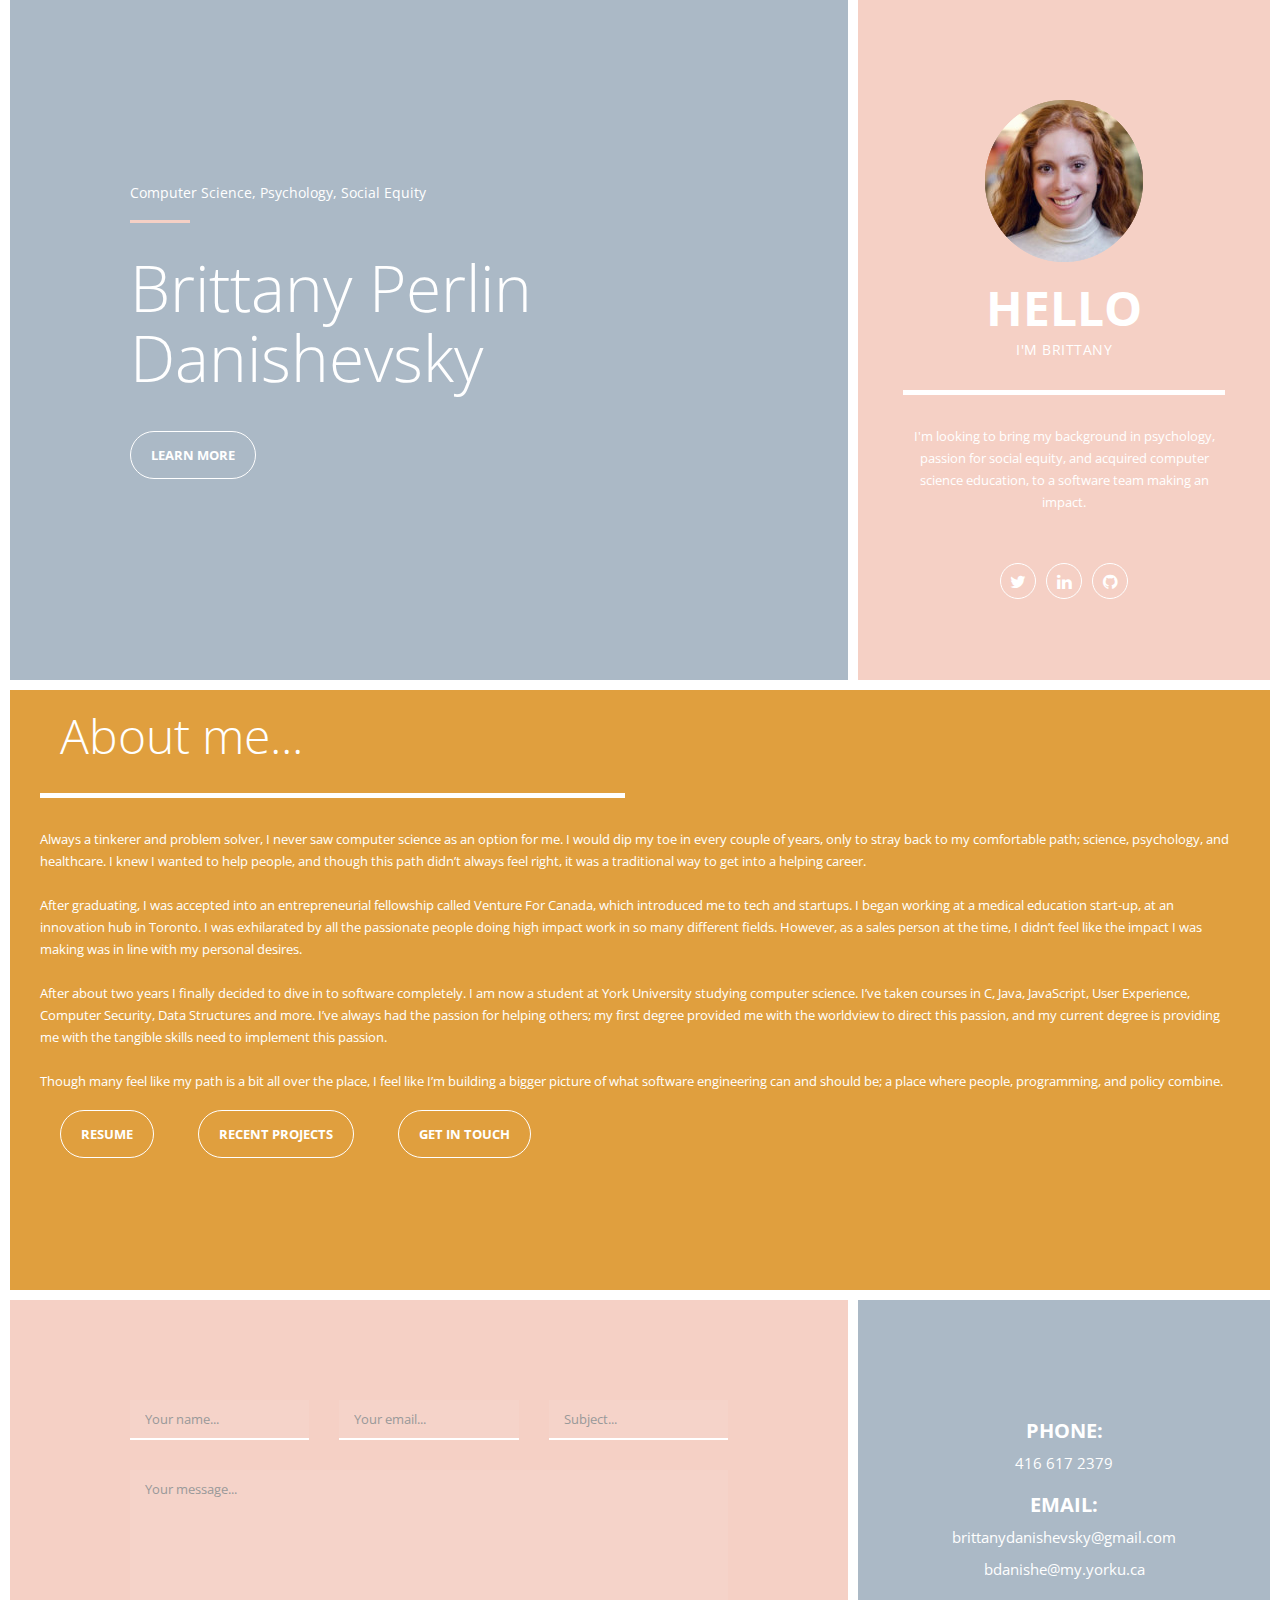
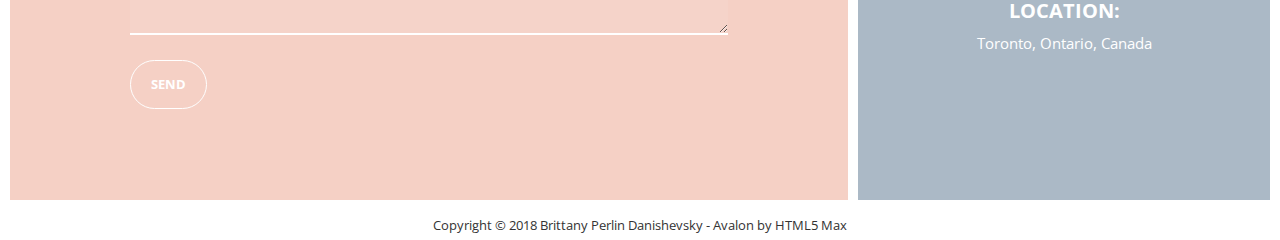
==== index.html @ 086a2da0 "First commit" ====
<!DOCTYPE html>
<html>
    <head>
        <meta charset="utf-8">
        <meta http-equiv="X-UA-Compatible" content="IE=edge,chrome=1">
        <title>Avalon full-width responsive template</title>
<!--
Avalon Template
http://www.templatemo.com/tm-513-avalon
-->
        <meta name="description" content="">
        <meta name="viewport" content="width=device-width, initial-scale=1">
        <link rel="apple-touch-icon" href="apple-touch-icon.png">

        <link rel="stylesheet" href="css/bootstrap.min.css">
        <link rel="stylesheet" href="css/bootstrap-theme.min.css">
        <link rel="stylesheet" href="css/fontAwesome.css">
        <link rel="stylesheet" href="css/hero-slider.css">
        <link rel="stylesheet" href="css/owl-carousel.css">
        <link rel="stylesheet" href="css/datepicker.css">
        <link rel="stylesheet" href="css/templatemo-style.css">

        <link href="https://fonts.googleapis.com/css?family=Open+Sans:300,400,600,700,800" rel="stylesheet">

        <script src="js/vendor/modernizr-2.8.3-respond-1.4.2.min.js"></script>
    </head>

<body>

    <section class="banner" id="top">
        <div class="container-fluid">
            <div class="row">
                <div class="col-md-8">
                    <div class="left-banner-content">
                        <div class="text-content">
                            <h6>Computer Science, Psychology, Social Equity</h6>
                            <div class="line-dec"></div>
                            <h1>Brittany Perlin<br>Danishevsky</h1>
                            <div class="white-border-button" tag="learn-more">
                                <a href="#" class="scroll-link" data-id="about-me-section">Learn More</a>
                            </div>
                        </div>
                    </div>
                </div>
                <div class="col-md-4">
                    <div class="right-banner-content">
                        <div class="logo"><img src="img/logo.png" alt=""></a></div>
                        <h2>Hello</h2>
                        <span>I'm Brittany</span>
                        <div class="line-dec"></div>
                        <p>I'm looking to bring my background in psychology, passion for social equity, and acquired computer science education, to a software team making an impact. </p>
                        <ul class="social-icons">
                            <li><a href="https://twitter.com/brittanyperlin" target="_blank"><i class="fa fa-twitter"></i></a></li>
                            <li><a href="https://www.linkedin.com/in/brittanydanishevsky/" target="_blank"><i class="fa fa-linkedin"></i></a></li>
                            <li><a href="https://github.com/brittanydanishevsky" target="_blank"><i class="fa fa-github"></i></a></li>
                        </ul>
                    </div>
                </div>
            </div>
        </div>
    </section>


    <section class="about-me" id="about-me-section">
        <div class="container-fluid">
            <div class="row">
                <div class="col-md-12">
                            <div class="col-md-6">
                                <h2>About me...</h2>
                                <div class="line-dec"></div>
                            </div>
                            <div class="col-md-12">
                                <p> Always a tinkerer and problem solver, I never saw computer science as an option for me. I would dip my toe in every couple of years, only to stray back to my comfortable path; science, psychology, and healthcare. I knew I wanted to help people, and though this path didn’t always feel right, it was a traditional way to get into a helping career. <br><br>After graduating, I was accepted into an entrepreneurial fellowship called Venture For Canada, which introduced me to tech and startups. I began working at a medical education start-up, at an innovation hub in Toronto. I was exhilarated by all the passionate people doing high impact work in so many different fields. However, as a sales person at the time, I didn’t feel like the impact I was making was in line with my personal desires.<br><br>After about two years I finally decided to dive in to software completely. I am now a student at York University studying computer science. I’ve taken courses in C, Java, JavaScript, User Experience, Computer Security, Data Structures and more. I’ve always had the passion for helping others; my first degree provided me with the worldview to direct this passion, and my current degree is providing me with the tangible skills need to implement this passion. <br><br> Though many feel like my path is a bit all over the place, I feel like I’m building a bigger picture of what software engineering can and should be; a place where people, programming, and policy combine. <br><br> </p>
                                <ul class="white-border-button">
                                    <li><a href="BrittanyDanishevskyResume.pdf" target="_blank">Resume</a></li>
                                    <li><a href="recentprojects.html" target="_blank">Recent Projects</a></li>
                                    <li><a href="#" class="scroll-link" data-id="contact">Get in touch</a></li>
                                </ul>
                            </div>
                        </div>
                    </div>
                </div>
    </section>

<!-- Events and testimonials section edited out for now
    <section class="events" id="events-section">
        <div class="content-wrapper">
            <div class="inner-container container-fluid">
                <div class="row">
                    <div class="col-md-12 col-sm-12">
                        <div class="section-heading">
                            <div class="filter-categories">
                                <ul class="project-filter">
                                    <li class="filter" data-filter="all"><span>Show All</span></li>
                                    <li class="filter" data-filter="design"><span>Design Meeting</span></li>
                                    <li class="filter" data-filter="start"><span>App Start Up</span></li>
                                    <li class="filter" data-filter="web"><span>Web Conferences</span></li>
                                </ul>
                            </div>
                        </div>
                    </div>
                    <div class="col-md-10 col-sm-12 col-md-offset-1">
                        <div class="projects-holder">
                            <div class="event-list">
                                <ul>
                                    <li class="project-item first-child mix web">
                                        <ul class="event-item web">
                                            <li>
                                                <div class="date">
                                                    <span>12<br>May</span>
                                                </div>
                                            </li>
                                            <li>
                                                <h4>four loko franzen</h4>
                                                <div class="web">
                                                    <span>Web Conferences</span>
                                                </div>
                                            </li>
                                            <li>
                                                <div class="time">
                                                    <span>8:00 AM - 11:00 AM<br>Saturday</span>
                                                </div>
                                            </li>
                                            <li>
                                                <div class="white-button">
                                                    <a href="#">I am interested</a>
                                                </div>
                                            </li>
                                        </ul>
                                    </li>
                                    <li class="project-item second-child mix design">
                                        <ul class="event-item design">
                                            <li>
                                                <div class="date">
                                                    <span>24<br>April</span>
                                                </div>
                                            </li>
                                            <li>
                                                <h4>Drink vinegar coloring</h4>
                                                <div class="design">
                                                    <span>Design Meeting</span>
                                                </div>
                                            </li>
                                            <li>
                                                <div class="time">
                                                    <span>03:00 PM - 07:00 PM<br>Tuesday</span>
                                                </div>
                                            </li>
                                            <li>
                                                <div class="white-button">
                                                    <a href="#">I am interested</a>
                                                </div>
                                            </li>
                                        </ul>
                                    </li>
                                    <li class="project-item third-child mix start design">
                                        <ul class="event-item start">
                                            <li>
                                                <div class="date">
                                                    <span>30<br>Mar</span>
                                                </div>
                                            </li>
                                            <li>
                                                <h4>core hammock stiller</h4>
                                                <div class="app">
                                                    <span>App Start Up, Design Meeting</span>
                                                </div>
                                            </li>
                                            <li>
                                                <div class="time">
                                                    <span>03:30 PM - 09:30 PM<br>Friday</span>
                                                </div>
                                            </li>
                                            <li>
                                                <div class="white-button">
                                                    <a href="#">I am interested</a>
                                                </div>
                                            </li>
                                        </ul>
                                    </li>
                                    <li class="project-item fourth-child mix web">
                                        <ul class="event-item web">
                                            <li>
                                                <div class="date">
                                                    <span>22<br>Mar</span>
                                                </div>
                                            </li>
                                            <li>
                                                <h4>palo santo art party</h4>
                                                <div class="web">
                                                    <span>Web Conferences</span>
                                                </div>
                                            </li>
                                            <li>
                                                <div class="time">
                                                    <span>10:00 AM - 05:00 PM<br>Thursday</span>
                                                </div>
                                            </li>
                                            <li>
                                                <div class="white-button">
                                                    <a href="#">I am interested</a>
                                                </div>
                                            </li>
                                        </ul>
                                    </li>
                                    <li class="project-item fivth-child mix start web">
                                        <ul class="event-item start">
                                            <li>
                                                <div class="date">
                                                    <span>16<br>Mar</span>
                                                </div>
                                            </li>
                                            <li>
                                                <h4>Paleo craft beer copper</h4>
                                                <div class="app">
                                                    <span>App Start Up, Web Conferences</span>
                                                </div>
                                            </li>
                                            <li>
                                                <div class="time">
                                                    <span>11:30 AM - 04:30 PM<br>Friday</span>
                                                </div>
                                            </li>
                                            <li>
                                                <div class="white-button">
                                                    <a href="#">I am interested</a>
                                                </div>
                                            </li>
                                        </ul>
                                    </li>
                                </ul>
                            </div>
                        </div>
                    </div>
                </div>
            </div>
        </div>
    </section>


    <section class="testimonial" id="testimonial-section">
        <div class="container-fluid">
            <div class="row">
                <div class="col-md-4">
                    <div class="testimonial-image"></div>
                </div>
                <div class="col-md-8">
                    <div id="owl-testimonial" class="owl-carousel owl-theme">
                        <div class="item col-md-12">
                            <img src="img/author_01.png" alt="Steven Walker">
                            <span>Web Designer</span>
                            <h4>Steven Walker</h4>
                            <br>
                            <p><em>"</em>Lorem ipsum dolor sit amet, consectetur adipiscing elit. Cura bitur et sem blandit, rhoncus ante, varius libero. Cras elemen tum tincidunt ullamcorper sed vehic ula dictum.<em>"</em></p>
                        </div>
                        <div class="item col-md-12">
                            <img src="img/author_02.png" alt="Johnny Smith">
                            <span>Web Developer</span>
                            <h4>Johnny Smith</h4>
                            <br>
                            <p><em>"</em>Morbi elit est, pharetra ac enim a, faucibus dignissim augue. Quisque erat erat, placerat non pulvinar eget, sodales eget ex. Cras pulvinar purus et rutrum faucibus.<em>"</em></p>
                        </div>
                        <div class="item col-md-12">
                            <img src="img/author_03.png" alt="William Smoker">
                            <span>Managing Director</span>
                            <h4>William Smoker</h4>
                            <br>
                            <p><em>"</em>Praesent luctus lacinia erat, quis lacinia ipsum varius a. Nullam a velit mollis, suscipit felis vitae, dictum libero hendrerit nibh quis sodales gravida ornare ultricies viverra.<em>"</em></p>
                        </div>
                    </div>
                </div>
            </div>
        </div>
    </section> -->

    <!-- <section class="services" id="services-section">
        <div class="container-fluid">
            <div class="row">
                <div class="col-md-3">
                    <div class="flip-container" ontouchstart="this.classList.toggle('hover');">
                        <div class="flipper first-service">
                            <div class="front">
                                <div class="icon">
                                    <img src="img/heart-icon.png" alt="">
                                </div>
                                <h4>Aliquam finibus est</h4>
                            </div>
                            <div class="back">
                                <p>Donec malesuada eu est in mattis. Aenean velit eros, blandit et tortor non, viverra hendrerit velit. Maecenas ut orci nec velit convallis lobortis sit amet ut magna. Ut rhoncus suscipit arcu, sed facilisis risus.</p>
                            </div>
                        </div>
                    </div>
                </div>
                <div class="col-md-3">
                    <div class="flip-container" ontouchstart="this.classList.toggle('hover');">
                        <div class="flipper second-service">
                            <div class="front">
                                <div class="icon">
                                    <img src="img/home-icon.png" alt="">
                                </div>
                                <h4>Nullam sed turpis</h4>
                            </div>
                            <div class="back">
                                <p>Pellentesque habitant morbi tristique senectus et netus et malesuada fames ac turpis egestas. Maecenas vel diam porttitor, fermentum ante et, ornare elit. Morbi nec diam ex. Pellentesque habitant morbi tristique senectus.</p>
                            </div>
                        </div>
                    </div>
                </div>
                <div class="col-md-3">
                    <div class="flip-container" ontouchstart="this.classList.toggle('hover');">
                        <div class="flipper third-service">
                            <div class="front">
                                <div class="icon">
                                    <img src="img/revision-icon.png" alt="">
                                </div>
                                <h4>Sed in luctus</h4>
                            </div>
                            <div class="back">
                                <p>Mauris congue ex eu enim suscipit, in suscipit est efficitur. Donec quis orci malesuada nunc lobortis aliquet et ut lacus. Sed erat magna, fringilla ac imperdiet in, pulvinar quis ante. Maecenas eleifend, sem vitae tristique.</p>
                            </div>
                        </div>
                    </div>
                </div>
                <div class="col-md-3">
                    <div class="flip-container" ontouchstart="this.classList.toggle('hover');">
                        <div class="flipper fourth-service">
                            <div class="front">
                                <div class="icon">
                                    <img src="img/chat-icon.png" alt="">
                                </div>
                                <h4>Fusce congue ipsum</h4>
                            </div>
                            <div class="back">
                                <p>Donec venenatis erat at leo dictum, at dictum eros volutpat. Phasellus in dui sed purus varius hendrerit. Duis ac enim ac orci efficitur condimentum vel eget purus. Sed vel massa nulla. Curabitur consequat sem ac velit sollicitudin ornare.</p>
                            </div>
                        </div>
                    </div>
                </div>
            </div>
        </div>
    </section> -->

    <section class="contact-us" id="contact-section">
        <div class="container-fluid">
            <div class="row">
                <div class="col-md-8">
                    <form id="contact" action="mail.php" method="post">
                        <div class="row">
                            <div class="col-md-4">
                              <fieldset>
                                <input name="name" type="text" class="form-control" id="name" placeholder="Your name..." required>
                              </fieldset>
                            </div>
                            <div class="col-md-4">
                              <fieldset>
                                <input name="email" type="email" class="form-control" id="email" placeholder="Your email..." required>
                              </fieldset>
                            </div>
                             <div class="col-md-4">
                              <fieldset>
                                <input name="subject" type="text" class="form-control" id="subject" placeholder="Subject..." required>
                              </fieldset>
                            </div>
                            <div class="col-md-12">
                              <fieldset>
                                <textarea name="message" rows="6" class="form-control" id="message" placeholder="Your message..." required></textarea>
                              </fieldset>
                            </div>
                            <div class="col-md-6">
                              <fieldset>
                                <button type="submit" id="form-submit" class="btn">Send</button>
                              </fieldset>
                            </div>
                        </div>
                    </form>
                </div>
                <div class="col-md-4">
                    <div class="contact-right-content">
                      <h4>Phone: </h4>
                      <p>416 617 2379</p>
                      <h4>Email: </h4>
                      <p>brittanydanishevsky@gmail.com</p>
                      <p>bdanishe@my.yorku.ca</p>
                      <h4>Location: </h4>
                      <p>Toronto, Ontario, Canada</p>
                    </div>
                </div>
            </div>
        </div>
    </section>

    <footer>
        <div class="container-fluid">
            <div class="row">
                <div class="col-md-12">
                    <p>Copyright &copy; 2018 Brittany Perlin Danishevsky

                    - Avalon
                    by HTML5 Max</p>
                </div>
            </div>
        </div>
    </footer>

    <script src="//ajax.googleapis.com/ajax/libs/jquery/1.11.2/jquery.min.js"></script>
    <script>window.jQuery || document.write('<script src="js/vendor/jquery-1.11.2.min.js"><\/script>')</script>

    <script src="js/vendor/bootstrap.min.js"></script>

    <script src="js/datepicker.js"></script>
    <script src="js/plugins.js"></script>
    <script src="js/main.js"></script>

    <script src="http://ajax.googleapis.com/ajax/libs/jquery/1.10.2/jquery.min.js" type="text/javascript"></script>
    <script type="text/javascript">
    $(document).ready(function()
	{
        // navigation click actions
        $('.scroll-link').on('click', function(event){
            event.preventDefault();
            var sectionID = $(this).attr("data-id");
            scrollToID('#' + sectionID, 750);
        });
        // scroll to top action
        $('.scroll-top').on('click', function(event) {
            event.preventDefault();
            $('html, body').animate({scrollTop:0}, 'slow');
        });
        // mobile nav toggle
        $('#nav-toggle').on('click', function (event) {
            event.preventDefault();
            $('#main-nav').toggleClass("open");
        });
    });
    // scroll function
    function scrollToID(id, speed){
        var offSet = 0;
        var targetOffset = $(id).offset().top - offSet;
        var mainNav = $('#main-nav');
        $('html,body').animate({scrollTop:targetOffset}, speed);
        if (mainNav.hasClass("open")) {
            mainNav.css("height", "1px").removeClass("in").addClass("collapse");
            mainNav.removeClass("open");
        }
    }
    if (typeof console === "undefined") {
        console = {
            log: function() { }
        };
    }
    </script>
</body>
</html>
---- css/hero-slider.css ----
/* -------------------------------- 

Primary style

-------------------------------- */
*, *::after, *::before {
  -webkit-box-sizing: border-box;
  -moz-box-sizing: border-box;
  box-sizing: border-box;
}

html {
  font-size: 62.5%;
}

body {
  font-family: "Open Sans", sans-serif;
  color: #2c343b;
  background-color: #f2f2f2;
}

a {
  color: #d44457;
  text-decoration: none;
}

img {
  max-width: 100%;
}

/* -------------------------------- 

Main Components 

-------------------------------- */
.cd-header {
  position: absolute;
  z-index: 2;
  top: 0;
  left: 0;
  width: 100%;
  height: 50px;
  background-color: #21272c;
  -webkit-font-smoothing: antialiased;
  -moz-osx-font-smoothing: grayscale;
}
@media only screen and (min-width: 768px) {
  .cd-header {
    height: 70px;
    background-color: transparent;
  }
}

#cd-logo {
  float: left;
  margin: 13px 0 0 5%;
}
#cd-logo img {
  display: block;
}
@media only screen and (min-width: 768px) {
  #cd-logo {
    margin: 23px 0 0 5%;
  }
}

.cd-primary-nav {
  /* mobile first - navigation hidden by default, triggered by tap/click on navigation icon */
  float: right;
  margin-right: 5%;
  width: 44px;
  height: 100%;
}
.cd-primary-nav ul {
  position: absolute;
  top: 0;
  left: 0;
  width: 100%;
  -webkit-transform: translateY(-100%);
  -moz-transform: translateY(-100%);
  -ms-transform: translateY(-100%);
  -o-transform: translateY(-100%);
  transform: translateY(-100%);
}
.cd-primary-nav ul.is-visible {
  box-shadow: 0 3px 8px rgba(0, 0, 0, 0.2);
  -webkit-transform: translateY(50px);
  -moz-transform: translateY(50px);
  -ms-transform: translateY(50px);
  -o-transform: translateY(50px);
  transform: translateY(50px);
}
.cd-primary-nav a {
  display: block;
  height: 50px;
  line-height: 50px;
  padding-left: 5%;
  background: #21272c;
  border-top: 1px solid #333c44;
  color: #ffffff;
}
@media only screen and (min-width: 768px) {
  .cd-primary-nav {
    /* reset navigation values */
    width: auto;
    height: auto;
    background: none;
  }
  .cd-primary-nav ul {
    position: static;
    width: auto;
    -webkit-transform: translateY(0);
    -moz-transform: translateY(0);
    -ms-transform: translateY(0);
    -o-transform: translateY(0);
    transform: translateY(0);
    line-height: 70px;
  }
  .cd-primary-nav ul.is-visible {
    -webkit-transform: translateY(0);
    -moz-transform: translateY(0);
    -ms-transform: translateY(0);
    -o-transform: translateY(0);
    transform: translateY(0);
  }
  .cd-primary-nav li {
    display: inline-block;
    margin-left: 1em;
  }
  .cd-primary-nav a {
    display: inline-block;
    height: auto;
    font-weight: 600;
    line-height: normal;
    background: transparent;
    padding: .6em 1em;
    border-top: none;
  }
}

/* -------------------------------- 

Slider

-------------------------------- */
.cd-hero {
  position: relative;
  -webkit-font-smoothing: antialiased;
  -moz-osx-font-smoothing: grayscale;
}

.cd-hero-slider {
  position: relative;
  height: 360px;
  overflow: hidden;
}
.cd-hero-slider li {
  position: absolute;
  top: 0;
  left: 0;
  width: 100%;
  height: 100%;
  -webkit-transform: translateX(100%);
  -moz-transform: translateX(100%);
  -ms-transform: translateX(100%);
  -o-transform: translateX(100%);
  transform: translateX(100%);
}
.cd-hero-slider li.selected {
  /* this is the visible slide */
  position: relative;
  -webkit-transform: translateX(0);
  -moz-transform: translateX(0);
  -ms-transform: translateX(0);
  -o-transform: translateX(0);
  transform: translateX(0);
}
.cd-hero-slider li.move-left {
  /* slide hidden on the left */
  -webkit-transform: translateX(-100%);
  -moz-transform: translateX(-100%);
  -ms-transform: translateX(-100%);
  -o-transform: translateX(-100%);
  transform: translateX(-100%);
}
.cd-hero-slider li.is-moving, .cd-hero-slider li.selected {
  /* the is-moving class is assigned to the slide which is moving outside the viewport */
  -webkit-transition: -webkit-transform 0.5s;
  -moz-transition: -moz-transform 0.5s;
  transition: transform 0.5s;
}
@media only screen and (min-width: 768px) {
  .cd-hero-slider {
    height: 500px;
  }
}
@media only screen and (min-width: 1170px) {
  .cd-hero-slider {
    height: 680px;
  }
}

/* -------------------------------- 

Single slide style

-------------------------------- */
.cd-hero-slider li {
  background-position: center center;
  background-size: cover;
  background-repeat: no-repeat;
}
.cd-hero-slider li:first-of-type {
  background-image: url(../img/slide_01.jpg);
}
.cd-hero-slider li:nth-of-type(2) {
  background-image: url(../img/slide_02.jpg);
}
.cd-hero-slider li:nth-of-type(3) {
  background-image: url(../img/slide_03.jpg);
}
.cd-hero-slider .cd-full-width,
.cd-hero-slider .cd-half-width {
  position: absolute;
  width: 100%;
  height: 100%;
  z-index: 1;
  left: 0;
  top: 0;
  /* this padding is used to align the text */
  padding-top: 150px;
  text-align: center;
  /* Force Hardware Acceleration in WebKit */
  -webkit-backface-visibility: hidden;
  backface-visibility: hidden;
  -webkit-transform: translateZ(0);
  -moz-transform: translateZ(0);
  -ms-transform: translateZ(0);
  -o-transform: translateZ(0);
  transform: translateZ(0);
}
.cd-hero-slider .cd-img-container {
  /* hide image on mobile device */
  display: none;
}
.cd-hero-slider .cd-img-container img {
  position: absolute;
  left: 50%;
  top: 50%;
  bottom: auto;
  right: auto;
  -webkit-transform: translateX(-50%) translateY(-50%);
  -moz-transform: translateX(-50%) translateY(-50%);
  -ms-transform: translateX(-50%) translateY(-50%);
  -o-transform: translateX(-50%) translateY(-50%);
  transform: translateX(-50%) translateY(-50%);
}
.cd-hero-slider .cd-bg-video-wrapper {
  /* hide video on mobile device */
  display: none;
  position: absolute;
  top: 0;
  left: 0;
  width: 100%;
  height: 100%;
  overflow: hidden;
}
.cd-hero-slider .cd-bg-video-wrapper video {
  /* you won't see this element in the html, but it will be injected using js */
  display: block;
  min-height: 100%;
  min-width: 100%;
  max-width: none;
  height: auto;
  width: auto;
  position: absolute;
  left: 50%;
  top: 50%;
  bottom: auto;
  right: auto;
  -webkit-transform: translateX(-50%) translateY(-50%);
  -moz-transform: translateX(-50%) translateY(-50%);
  -ms-transform: translateX(-50%) translateY(-50%);
  -o-transform: translateX(-50%) translateY(-50%);
  transform: translateX(-50%) translateY(-50%);
}
.cd-hero-slider h2, .cd-hero-slider p {
  text-shadow: 0 1px 3px rgba(0, 0, 0, 0.1);
  line-height: 1.2;
  margin: 0 auto 14px;
  color: #ffffff;
  width: 90%;
  max-width: 400px;
}
.cd-hero-slider h2 {
  font-size: 2.4rem;
}
.cd-hero-slider p {
  font-size: 1.4rem;
  line-height: 1.4;
}
.cd-hero-slider .cd-btn {
  display: inline-block;
  padding: 1.2em 1.4em;
  margin-top: .8em;
  background-color: rgba(212, 68, 87, 0.9);
  font-size: 1.3rem;
  font-weight: 700;
  letter-spacing: 1px;
  color: #ffffff;
  text-transform: uppercase;
  box-shadow: 0 3px 6px rgba(0, 0, 0, 0.1);
  -webkit-transition: background-color 0.2s;
  -moz-transition: background-color 0.2s;
  transition: background-color 0.2s;
}
.cd-hero-slider .cd-btn.secondary {
  background-color: rgba(22, 26, 30, 0.8);
}
.cd-hero-slider .cd-btn:nth-of-type(2) {
  margin-left: 1em;
}
.no-touch .cd-hero-slider .cd-btn:hover {
  background-color: #d44457;
}
.no-touch .cd-hero-slider .cd-btn.secondary:hover {
  background-color: #161a1e;
}
@media only screen and (min-width: 768px) {
  .cd-hero-slider .cd-full-width,
  .cd-hero-slider .cd-half-width {
    padding-top: 200px;
  }
  .cd-hero-slider .cd-bg-video-wrapper {
    display: block;
  }
  .cd-hero-slider .cd-half-width {
    width: 45%;
  }
  .cd-hero-slider .cd-half-width:first-of-type {
    left: 5%;
  }
  .cd-hero-slider .cd-half-width:nth-of-type(2) {
    right: 5%;
    left: auto;
  }
  .cd-hero-slider .cd-img-container {
    display: block;
  }
  .cd-hero-slider h2, .cd-hero-slider p {
    max-width: 520px;
  }
  .cd-hero-slider h2 {
    font-size: 2.4em;
    font-weight: 300;
  }
  .cd-hero-slider .cd-btn {
    font-size: 1.4rem;
  }
}
@media only screen and (min-width: 1170px) {
  .cd-hero-slider .cd-full-width,
  .cd-hero-slider .cd-half-width {
    padding-top: 250px;
  }
  .cd-hero-slider h2, .cd-hero-slider p {
    margin-bottom: 20px;
  }
  .cd-hero-slider h2 {
    font-size: 3.2em;
  }
  .cd-hero-slider p {
    font-size: 1.6rem;
  }
}

/* -------------------------------- 

Single slide animation

-------------------------------- */
@media only screen and (min-width: 768px) {
  .cd-hero-slider .cd-half-width {
    opacity: 0;
    -webkit-transform: translateX(40px);
    -moz-transform: translateX(40px);
    -ms-transform: translateX(40px);
    -o-transform: translateX(40px);
    transform: translateX(40px);
  }
  .cd-hero-slider .move-left .cd-half-width {
    -webkit-transform: translateX(-40px);
    -moz-transform: translateX(-40px);
    -ms-transform: translateX(-40px);
    -o-transform: translateX(-40px);
    transform: translateX(-40px);
  }
  .cd-hero-slider .selected .cd-half-width {
    /* this is the visible slide */
    opacity: 1;
    -webkit-transform: translateX(0);
    -moz-transform: translateX(0);
    -ms-transform: translateX(0);
    -o-transform: translateX(0);
    transform: translateX(0);
  }
  .cd-hero-slider .is-moving .cd-half-width {
    /* this is the slide moving outside the viewport 
    wait for the end of the transition on the <li> parent before set opacity to 0 and translate to 40px/-40px */
    -webkit-transition: opacity 0s 0.5s, -webkit-transform 0s 0.5s;
    -moz-transition: opacity 0s 0.5s, -moz-transform 0s 0.5s;
    transition: opacity 0s 0.5s, transform 0s 0.5s;
  }
  .cd-hero-slider li.selected.from-left .cd-half-width:nth-of-type(2),
  .cd-hero-slider li.selected.from-right .cd-half-width:first-of-type {
    /* this is the selected slide - different animation if it's entering from left or right */
    -webkit-transition: opacity 0.4s 0.2s, -webkit-transform 0.5s 0.2s;
    -moz-transition: opacity 0.4s 0.2s, -moz-transform 0.5s 0.2s;
    transition: opacity 0.4s 0.2s, transform 0.5s 0.2s;
  }
  .cd-hero-slider li.selected.from-left .cd-half-width:first-of-type,
  .cd-hero-slider li.selected.from-right .cd-half-width:nth-of-type(2) {
    /* this is the selected slide - different animation if it's entering from left or right */
    -webkit-transition: opacity 0.4s 0.4s, -webkit-transform 0.5s 0.4s;
    -moz-transition: opacity 0.4s 0.4s, -moz-transform 0.5s 0.4s;
    transition: opacity 0.4s 0.4s, transform 0.5s 0.4s;
  }
  .cd-hero-slider .cd-full-width h2,
  .cd-hero-slider .cd-full-width p,
  .cd-hero-slider .cd-full-width .cd-btn {
    opacity: 0;
    -webkit-transform: translateX(100px);
    -moz-transform: translateX(100px);
    -ms-transform: translateX(100px);
    -o-transform: translateX(100px);
    transform: translateX(100px);
  }
  .cd-hero-slider .move-left .cd-full-width h2,
  .cd-hero-slider .move-left .cd-full-width p,
  .cd-hero-slider .move-left .cd-full-width .cd-btn {
    opacity: 0;
    -webkit-transform: translateX(-100px);
    -moz-transform: translateX(-100px);
    -ms-transform: translateX(-100px);
    -o-transform: translateX(-100px);
    transform: translateX(-100px);
  }
  .cd-hero-slider .selected .cd-full-width h2,
  .cd-hero-slider .selected .cd-full-width p,
  .cd-hero-slider .selected .cd-full-width .cd-btn {
    /* this is the visible slide */
    opacity: 1;
    -webkit-transform: translateX(0);
    -moz-transform: translateX(0);
    -ms-transform: translateX(0);
    -o-transform: translateX(0);
    transform: translateX(0);
  }
  .cd-hero-slider li.is-moving .cd-full-width h2,
  .cd-hero-slider li.is-moving .cd-full-width p,
  .cd-hero-slider li.is-moving .cd-full-width .cd-btn {
    /* this is the slide moving outside the viewport 
    wait for the end of the transition on the li parent before set opacity to 0 and translate to 100px/-100px */
    -webkit-transition: opacity 0s 0.5s, -webkit-transform 0s 0.5s;
    -moz-transition: opacity 0s 0.5s, -moz-transform 0s 0.5s;
    transition: opacity 0s 0.5s, transform 0s 0.5s;
  }
  .cd-hero-slider li.selected h2 {
    -webkit-transition: opacity 0.4s 0.2s, -webkit-transform 0.5s 0.2s;
    -moz-transition: opacity 0.4s 0.2s, -moz-transform 0.5s 0.2s;
    transition: opacity 0.4s 0.2s, transform 0.5s 0.2s;
  }
  .cd-hero-slider li.selected p {
    -webkit-transition: opacity 0.4s 0.3s, -webkit-transform 0.5s 0.3s;
    -moz-transition: opacity 0.4s 0.3s, -moz-transform 0.5s 0.3s;
    transition: opacity 0.4s 0.3s, transform 0.5s 0.3s;
  }
  .cd-hero-slider li.selected .cd-btn {
    -webkit-transition: opacity 0.4s 0.4s, -webkit-transform 0.5s 0.4s, background-color 0.2s 0s;
    -moz-transition: opacity 0.4s 0.4s, -moz-transform 0.5s 0.4s, background-color 0.2s 0s;
    transition: opacity 0.4s 0.4s, transform 0.5s 0.4s, background-color 0.2s 0s;
  }
}
/* -------------------------------- 

Slider navigation

-------------------------------- */
.cd-slider-nav {
  display: none;
  position: absolute;
  width: 100%;
  bottom: 0;
  z-index: 2;
  text-align: center;
  height: 55px;
  background-color: rgba(0, 1, 1, 0.5);
}
.cd-slider-nav nav, .cd-slider-nav ul, .cd-slider-nav li, .cd-slider-nav a {
  height: 100%;
}
.cd-slider-nav nav {
  display: inline-block;
  position: relative;
}
.cd-slider-nav .cd-marker {
  position: absolute;
  bottom: 0;
  left: 0;
  width: 60px;
  height: 100%;
  color: #d44457;
  background-color: #ffffff;
  box-shadow: inset 0 2px 0 currentColor;
  -webkit-transition: -webkit-transform 0.2s, box-shadow 0.2s;
  -moz-transition: -moz-transform 0.2s, box-shadow 0.2s;
  transition: transform 0.2s, box-shadow 0.2s;
}
.cd-slider-nav .cd-marker.item-2 {
  -webkit-transform: translateX(100%);
  -moz-transform: translateX(100%);
  -ms-transform: translateX(100%);
  -o-transform: translateX(100%);
  transform: translateX(100%);
}
.cd-slider-nav .cd-marker.item-3 {
  -webkit-transform: translateX(200%);
  -moz-transform: translateX(200%);
  -ms-transform: translateX(200%);
  -o-transform: translateX(200%);
  transform: translateX(200%);
}
.cd-slider-nav .cd-marker.item-4 {
  -webkit-transform: translateX(300%);
  -moz-transform: translateX(300%);
  -ms-transform: translateX(300%);
  -o-transform: translateX(300%);
  transform: translateX(300%);
}
.cd-slider-nav .cd-marker.item-5 {
  -webkit-transform: translateX(400%);
  -moz-transform: translateX(400%);
  -ms-transform: translateX(400%);
  -o-transform: translateX(400%);
  transform: translateX(400%);
}
.cd-slider-nav ul::after {
  clear: both;
  content: "";
  display: table;
}
.cd-slider-nav li {
  display: inline-block;
  width: 60px;
  float: left;
}
.cd-slider-nav li.selected a {
  color: #2c343b;
}
.no-touch .cd-slider-nav li.selected a:hover {
  background-color: transparent;
}
.cd-slider-nav a {
  display: block;
  position: relative;
  padding-top: 35px;
  font-size: 1rem;
  font-weight: 700;
  color: #a8b4be;
  -webkit-transition: background-color 0.2s;
  -moz-transition: background-color 0.2s;
  transition: background-color 0.2s;
}
.cd-slider-nav a::before {
  content: '';
  position: absolute;
  width: 24px;
  height: 24px;
  top: 8px;
  left: 50%;
  right: auto;
  -webkit-transform: translateX(-50%);
  -moz-transform: translateX(-50%);
  -ms-transform: translateX(-50%);
  -o-transform: translateX(-50%);
  transform: translateX(-50%);
}
.no-touch .cd-slider-nav a:hover {
  background-color: rgba(0, 1, 1, 0.5);
}
.cd-slider-nav li:first-of-type a::before {
  background-position: 0 0;
}
.cd-slider-nav li.selected:first-of-type a::before {
  background-position: 0 -24px;
}
.cd-slider-nav li:nth-of-type(2) a::before {
  background-position: -24px 0;
}
.cd-slider-nav li.selected:nth-of-type(2) a::before {
  background-position: -24px -24px;
}
.cd-slider-nav li:nth-of-type(3) a::before {
  background-position: -48px 0;
}
.cd-slider-nav li.selected:nth-of-type(3) a::before {
  background-position: -48px -24px;
}
.cd-slider-nav li:nth-of-type(4) a::before {
  background-position: -72px 0;
}
.cd-slider-nav li.selected:nth-of-type(4) a::before {
  background-position: -72px -24px;
}
.cd-slider-nav li:nth-of-type(5) a::before {
  background-position: -96px 0;
}
.cd-slider-nav li.selected:nth-of-type(5) a::before {
  background-position: -96px -24px;
}
@media only screen and (min-width: 768px) {
  .cd-slider-nav {
    height: 80px;
  }
  .cd-slider-nav .cd-marker,
  .cd-slider-nav li {
    width: 95px;
  }
  .cd-slider-nav a {
    padding-top: 48px;
    font-size: 1.1rem;
    text-transform: uppercase;
  }
  .cd-slider-nav a::before {
    top: 18px;
  }
}

/* -------------------------------- 

Main content

-------------------------------- */
.cd-main-content {
  width: 90%;
  max-width: 768px;
  margin: 0 auto;
  padding: 2em 0;
}
.cd-main-content p {
  font-size: 1.4rem;
  line-height: 1.8;
  color: #999999;
  margin: 2em 0;
}
@media only screen and (min-width: 1170px) {
  .cd-main-content {
    padding: 3em 0;
  }
  .cd-main-content p {
    font-size: 1.6rem;
  }
}

/* -------------------------------- 

Javascript disabled

-------------------------------- */
.no-js .cd-hero-slider li {
  display: none;
}
.no-js .cd-hero-slider li.selected {
  display: block;
}

.no-js .cd-slider-nav {
  display: none;
}
---- css/owl-carousel.css ----
/* 
 *  Core Owl Carousel CSS File
 *  v1.3.3
 */

/* clearfix */
.owl-carousel .owl-wrapper:after {
  content: ".";
  display: block;
  clear: both;
  visibility: hidden;
  line-height: 0;
  height: 0;
}
/* display none until init */
.owl-carousel{
  display: none;
  position: relative;
  width: 100%;
  -ms-touch-action: pan-y;
}
.owl-carousel .owl-wrapper{
  display: none;
  position: relative;
  -webkit-transform: translate3d(0px, 0px, 0px);
}
.owl-carousel .owl-wrapper-outer{
  overflow: hidden;
  position: relative;
  width: 100%;
}
.owl-carousel .owl-wrapper-outer.autoHeight{
  -webkit-transition: height 500ms ease-in-out;
  -moz-transition: height 500ms ease-in-out;
  -ms-transition: height 500ms ease-in-out;
  -o-transition: height 500ms ease-in-out;
  transition: height 500ms ease-in-out;
}
  
.owl-carousel .owl-item{
  float: left;
}

.owl-controls {
  @media (max-width: @screen-sm-max) {
    top: -120px;
  }
  top: -200px;
  width: 100%;
  text-align: center;
  display: inline-block;
}

.owl-controls a {
  color: #336699;
}

.owl-controls a:hover {
  color: #336699;
}

.owl-controls .bg-prev {
  position: absolute;
  z-index: 1;
  width: 50px;
  height: 50px;
  z-index:10; 
  background:#fff; 
  border: 1px solid #336699;
  -webkit-transform: rotate(45deg);
  -moz-transform: rotate(45deg);
  -ms-transform: rotate(45deg);
  -o-transform: rotate(45deg);
  transform: rotate(45deg);
}

.owl-controls .bg-prev:before{
  content:""; 
  display:block; 
  position:absolute; 
  z-index:-1; 
  top:3px; 
  left:3px; 
  right:3px; 
  bottom:3px; 
  border:2px solid #336699
}

.owl-controls .prev {
  left: 15px;
  z-index: 11;
  position: absolute; 
  width: 50px;
  height: 50px;
  line-height: 32px;
}

.owl-controls .prev.active {
  background-image: none;
  outline: 0;
  -webkit-box-shadow: none;
          box-shadow: none;
}

.owl-controls .prev:active {
  background-image: none;
  outline: 0;
  -webkit-box-shadow: none;
          box-shadow: none;
}

.owl-controls .bg-next {
  position: absolute;
  float: right;
  z-index: 1;
  width: 50px;
  height: 50px;
  position:relative; 
  z-index:10; 
  background:#fff; 
  border: 1px solid #336699;
  -webkit-transform: rotate(45deg);
  -moz-transform: rotate(45deg);
  -ms-transform: rotate(45deg);
  -o-transform: rotate(45deg);
  transform: rotate(45deg);
}

.owl-controls .bg-next:before{
  content:""; 
  display:block; 
  position:absolute; 
  z-index:-1; 
  top:3px; 
  left:3px; 
  right:3px; 
  bottom:3px; 
  border:2px solid #336699
}

.owl-controls .next {
  right: 15px;
  z-index: 11;
  position: absolute; 
  width: 50px;
  height: 50px;
  line-height: 32px;
}

.owl-controls .next.active {
  background-image: none;
  outline: 0;
  -webkit-box-shadow: none;
          box-shadow: none;
}

.owl-controls .next:active {
  background-image: none;
  outline: 0;
  -webkit-box-shadow: none;
          box-shadow: none;
}


.owl-theme .owl-controls .owl-page{
  cursor: pointer;
  display: inline-block;
  zoom: 1;
  *display: inline;/*IE7 life-saver */
}
.owl-theme .owl-controls .owl-page a{
  display: block;
  width: 12px;
  height: 12px;
  margin: 0px 5px;
  filter: Alpha(Opacity=50);/*IE7 fix*/
  opacity: 0.5;
  -webkit-border-radius: 20px;
  -moz-border-radius: 20px;
  border-radius: 20px;
  background: transparent;
  border: 2px solid #888;
}

.owl-theme .owl-controls .owl-page.active span,
.owl-theme .owl-controls.clickable .owl-page:hover span{
  filter: Alpha(Opacity=100);/*IE7 fix*/
  opacity: 1;
  display: inline-block;
}
.owl-controls {
  -webkit-user-select: none;
  -khtml-user-select: none;
  -moz-user-select: none;
  -ms-user-select: none;
  user-select: none;
  -webkit-tap-highlight-color: rgba(0, 0, 0, 0);
}

/* fix */
.owl-carousel  .owl-wrapper,
.owl-carousel  .owl-item{
  -webkit-backface-visibility: hidden;
  -moz-backface-visibility:    hidden;
  -ms-backface-visibility:     hidden;
  -webkit-transform: translate3d(0,0,0);
  -moz-transform: translate3d(0,0,0);
  -ms-transform: translate3d(0,0,0);
}
---- css/datepicker.css ----
/*!
 * Datepicker for Bootstrap v1.7.1 (https://github.com/uxsolutions/bootstrap-datepicker)
 *
 * Licensed under the Apache License v2.0 (http://www.apache.org/licenses/LICENSE-2.0)
 */

.datepicker {
  padding: 4px;
  -webkit-border-radius: 4px;
  -moz-border-radius: 4px;
  border-radius: 4px;
  direction: ltr;
}
.datepicker-inline {
  width: 220px;
}
.datepicker-rtl {
  direction: rtl;
}
.datepicker-rtl.dropdown-menu {
  left: auto;
}
.datepicker-rtl table tr td span {
  float: right;
}
.datepicker-dropdown {
  top: 0;
  left: 0;
}
.datepicker-dropdown:before {
  content: '';
  display: inline-block;
  border-left: 7px solid transparent;
  border-right: 7px solid transparent;
  border-bottom: 7px solid #999;
  border-top: 0;
  border-bottom-color: rgba(0, 0, 0, 0.2);
  position: absolute;
}
.datepicker-dropdown:after {
  content: '';
  display: inline-block;
  border-left: 6px solid transparent;
  border-right: 6px solid transparent;
  border-bottom: 6px solid #fff;
  border-top: 0;
  position: absolute;
}
.datepicker-dropdown.datepicker-orient-left:before {
  left: 6px;
}
.datepicker-dropdown.datepicker-orient-left:after {
  left: 7px;
}
.datepicker-dropdown.datepicker-orient-right:before {
  right: 6px;
}
.datepicker-dropdown.datepicker-orient-right:after {
  right: 7px;
}
.datepicker-dropdown.datepicker-orient-bottom:before {
  top: -7px;
}
.datepicker-dropdown.datepicker-orient-bottom:after {
  top: -6px;
}
.datepicker-dropdown.datepicker-orient-top:before {
  bottom: -7px;
  border-bottom: 0;
  border-top: 7px solid #999;
}
.datepicker-dropdown.datepicker-orient-top:after {
  bottom: -6px;
  border-bottom: 0;
  border-top: 6px solid #fff;
}
.datepicker table {
  margin: 0;
  -webkit-touch-callout: none;
  -webkit-user-select: none;
  -khtml-user-select: none;
  -moz-user-select: none;
  -ms-user-select: none;
  user-select: none;
}
.datepicker td,
.datepicker th {
  text-align: center;
  width: 20px;
  height: 20px;
  -webkit-border-radius: 4px;
  -moz-border-radius: 4px;
  border-radius: 4px;
  border: none;
}
.table-striped .datepicker table tr td,
.table-striped .datepicker table tr th {
  background-color: transparent;
}
.datepicker table tr td.day:hover,
.datepicker table tr td.day.focused {
  background: #eee;
  cursor: pointer;
}
.datepicker table tr td.old,
.datepicker table tr td.new {
  color: #999;
}
.datepicker table tr td.disabled,
.datepicker table tr td.disabled:hover {
  background: none;
  color: #999;
  cursor: default;
}
.datepicker table tr td.highlighted {
  background: #d9edf7;
  border-radius: 0;
}
.datepicker table tr td.today,
.datepicker table tr td.today:hover,
.datepicker table tr td.today.disabled,
.datepicker table tr td.today.disabled:hover {
  background-color: #fde19a;
  background-image: -moz-linear-gradient(to bottom, #fdd49a, #fdf59a);
  background-image: -ms-linear-gradient(to bottom, #fdd49a, #fdf59a);
  background-image: -webkit-gradient(linear, 0 0, 0 100%, from(#fdd49a), to(#fdf59a));
  background-image: -webkit-linear-gradient(to bottom, #fdd49a, #fdf59a);
  background-image: -o-linear-gradient(to bottom, #fdd49a, #fdf59a);
  background-image: linear-gradient(to bottom, #fdd49a, #fdf59a);
  background-repeat: repeat-x;
  filter: progid:DXImageTransform.Microsoft.gradient(startColorstr='#fdd49a', endColorstr='#fdf59a', GradientType=0);
  border-color: #fdf59a #fdf59a #fbed50;
  border-color: rgba(0, 0, 0, 0.1) rgba(0, 0, 0, 0.1) rgba(0, 0, 0, 0.25);
  filter: progid:DXImageTransform.Microsoft.gradient(enabled=false);
  color: #000;
}
.datepicker table tr td.today:hover,
.datepicker table tr td.today:hover:hover,
.datepicker table tr td.today.disabled:hover,
.datepicker table tr td.today.disabled:hover:hover,
.datepicker table tr td.today:active,
.datepicker table tr td.today:hover:active,
.datepicker table tr td.today.disabled:active,
.datepicker table tr td.today.disabled:hover:active,
.datepicker table tr td.today.active,
.datepicker table tr td.today:hover.active,
.datepicker table tr td.today.disabled.active,
.datepicker table tr td.today.disabled:hover.active,
.datepicker table tr td.today.disabled,
.datepicker table tr td.today:hover.disabled,
.datepicker table tr td.today.disabled.disabled,
.datepicker table tr td.today.disabled:hover.disabled,
.datepicker table tr td.today[disabled],
.datepicker table tr td.today:hover[disabled],
.datepicker table tr td.today.disabled[disabled],
.datepicker table tr td.today.disabled:hover[disabled] {
  background-color: #fdf59a;
}
.datepicker table tr td.today:active,
.datepicker table tr td.today:hover:active,
.datepicker table tr td.today.disabled:active,
.datepicker table tr td.today.disabled:hover:active,
.datepicker table tr td.today.active,
.datepicker table tr td.today:hover.active,
.datepicker table tr td.today.disabled.active,
.datepicker table tr td.today.disabled:hover.active {
  background-color: #fbf069 \9;
}
.datepicker table tr td.today:hover:hover {
  color: #000;
}
.datepicker table tr td.today.active:hover {
  color: #fff;
}
.datepicker table tr td.range,
.datepicker table tr td.range:hover,
.datepicker table tr td.range.disabled,
.datepicker table tr td.range.disabled:hover {
  background: #eee;
  -webkit-border-radius: 0;
  -moz-border-radius: 0;
  border-radius: 0;
}
.datepicker table tr td.range.today,
.datepicker table tr td.range.today:hover,
.datepicker table tr td.range.today.disabled,
.datepicker table tr td.range.today.disabled:hover {
  background-color: #f3d17a;
  background-image: -moz-linear-gradient(to bottom, #f3c17a, #f3e97a);
  background-image: -ms-linear-gradient(to bottom, #f3c17a, #f3e97a);
  background-image: -webkit-gradient(linear, 0 0, 0 100%, from(#f3c17a), to(#f3e97a));
  background-image: -webkit-linear-gradient(to bottom, #f3c17a, #f3e97a);
  background-image: -o-linear-gradient(to bottom, #f3c17a, #f3e97a);
  background-image: linear-gradient(to bottom, #f3c17a, #f3e97a);
  background-repeat: repeat-x;
  filter: progid:DXImageTransform.Microsoft.gradient(startColorstr='#f3c17a', endColorstr='#f3e97a', GradientType=0);
  border-color: #f3e97a #f3e97a #edde34;
  border-color: rgba(0, 0, 0, 0.1) rgba(0, 0, 0, 0.1) rgba(0, 0, 0, 0.25);
  filter: progid:DXImageTransform.Microsoft.gradient(enabled=false);
  -webkit-border-radius: 0;
  -moz-border-radius: 0;
  border-radius: 0;
}
.datepicker table tr td.range.today:hover,
.datepicker table tr td.range.today:hover:hover,
.datepicker table tr td.range.today.disabled:hover,
.datepicker table tr td.range.today.disabled:hover:hover,
.datepicker table tr td.range.today:active,
.datepicker table tr td.range.today:hover:active,
.datepicker table tr td.range.today.disabled:active,
.datepicker table tr td.range.today.disabled:hover:active,
.datepicker table tr td.range.today.active,
.datepicker table tr td.range.today:hover.active,
.datepicker table tr td.range.today.disabled.active,
.datepicker table tr td.range.today.disabled:hover.active,
.datepicker table tr td.range.today.disabled,
.datepicker table tr td.range.today:hover.disabled,
.datepicker table tr td.range.today.disabled.disabled,
.datepicker table tr td.range.today.disabled:hover.disabled,
.datepicker table tr td.range.today[disabled],
.datepicker table tr td.range.today:hover[disabled],
.datepicker table tr td.range.today.disabled[disabled],
.datepicker table tr td.range.today.disabled:hover[disabled] {
  background-color: #f3e97a;
}
.datepicker table tr td.range.today:active,
.datepicker table tr td.range.today:hover:active,
.datepicker table tr td.range.today.disabled:active,
.datepicker table tr td.range.today.disabled:hover:active,
.datepicker table tr td.range.today.active,
.datepicker table tr td.range.today:hover.active,
.datepicker table tr td.range.today.disabled.active,
.datepicker table tr td.range.today.disabled:hover.active {
  background-color: #efe24b \9;
}
.datepicker table tr td.selected,
.datepicker table tr td.selected:hover,
.datepicker table tr td.selected.disabled,
.datepicker table tr td.selected.disabled:hover {
  background-color: #9e9e9e;
  background-image: -moz-linear-gradient(to bottom, #b3b3b3, #808080);
  background-image: -ms-linear-gradient(to bottom, #b3b3b3, #808080);
  background-image: -webkit-gradient(linear, 0 0, 0 100%, from(#b3b3b3), to(#808080));
  background-image: -webkit-linear-gradient(to bottom, #b3b3b3, #808080);
  background-image: -o-linear-gradient(to bottom, #b3b3b3, #808080);
  background-image: linear-gradient(to bottom, #b3b3b3, #808080);
  background-repeat: repeat-x;
  filter: progid:DXImageTransform.Microsoft.gradient(startColorstr='#b3b3b3', endColorstr='#808080', GradientType=0);
  border-color: #808080 #808080 #595959;
  border-color: rgba(0, 0, 0, 0.1) rgba(0, 0, 0, 0.1) rgba(0, 0, 0, 0.25);
  filter: progid:DXImageTransform.Microsoft.gradient(enabled=false);
  color: #fff;
  text-shadow: 0 -1px 0 rgba(0, 0, 0, 0.25);
}
.datepicker table tr td.selected:hover,
.datepicker table tr td.selected:hover:hover,
.datepicker table tr td.selected.disabled:hover,
.datepicker table tr td.selected.disabled:hover:hover,
.datepicker table tr td.selected:active,
.datepicker table tr td.selected:hover:active,
.datepicker table tr td.selected.disabled:active,
.datepicker table tr td.selected.disabled:hover:active,
.datepicker table tr td.selected.active,
.datepicker table tr td.selected:hover.active,
.datepicker table tr td.selected.disabled.active,
.datepicker table tr td.selected.disabled:hover.active,
.datepicker table tr td.selected.disabled,
.datepicker table tr td.selected:hover.disabled,
.datepicker table tr td.selected.disabled.disabled,
.datepicker table tr td.selected.disabled:hover.disabled,
.datepicker table tr td.selected[disabled],
.datepicker table tr td.selected:hover[disabled],
.datepicker table tr td.selected.disabled[disabled],
.datepicker table tr td.selected.disabled:hover[disabled] {
  background-color: #808080;
}
.datepicker table tr td.selected:active,
.datepicker table tr td.selected:hover:active,
.datepicker table tr td.selected.disabled:active,
.datepicker table tr td.selected.disabled:hover:active,
.datepicker table tr td.selected.active,
.datepicker table tr td.selected:hover.active,
.datepicker table tr td.selected.disabled.active,
.datepicker table tr td.selected.disabled:hover.active {
  background-color: #ffe165 \9;
}
.datepicker table tr td.active,
.datepicker table tr td.active:hover,
.datepicker table tr td.active.disabled,
.datepicker table tr td.active.disabled:hover {
  background-color: #ffe165;
  background-image: -moz-linear-gradient(to bottom, #08c, #ffe165);
  filter: progid:DXImageTransform.Microsoft.gradient(startColorstr='#08c', endColorstr='#ffe165', GradientType=0);
  border-color: #ffe165 #ffe165 #002a80;
  border-color: rgba(0, 0, 0, 0.1) rgba(0, 0, 0, 0.1) rgba(0, 0, 0, 0.25);
  filter: progid:DXImageTransform.Microsoft.gradient(enabled=false);
  color: #121212;
  text-shadow: 0 -1px 0 rgba(0, 0, 0, 0.25);
}
.datepicker table tr td.active:hover,
.datepicker table tr td.active:hover:hover,
.datepicker table tr td.active.disabled:hover,
.datepicker table tr td.active.disabled:hover:hover,
.datepicker table tr td.active:active,
.datepicker table tr td.active:hover:active,
.datepicker table tr td.active.disabled:active,
.datepicker table tr td.active.disabled:hover:active,
.datepicker table tr td.active.active,
.datepicker table tr td.active:hover.active,
.datepicker table tr td.active.disabled.active,
.datepicker table tr td.active.disabled:hover.active,
.datepicker table tr td.active.disabled,
.datepicker table tr td.active:hover.disabled,
.datepicker table tr td.active.disabled.disabled,
.datepicker table tr td.active.disabled:hover.disabled,
.datepicker table tr td.active[disabled],
.datepicker table tr td.active:hover[disabled],
.datepicker table tr td.active.disabled[disabled],
.datepicker table tr td.active.disabled:hover[disabled] {
  background-color: #ffe165;
}
.datepicker table tr td.active:active,
.datepicker table tr td.active:hover:active,
.datepicker table tr td.active.disabled:active,
.datepicker table tr td.active.disabled:hover:active,
.datepicker table tr td.active.active,
.datepicker table tr td.active:hover.active,
.datepicker table tr td.active.disabled.active,
.datepicker table tr td.active.disabled:hover.active {
  background-color: #ffe165 \9;
}
.datepicker table tr td span {
  display: block;
  width: 23%;
  height: 54px;
  line-height: 54px;
  float: left;
  margin: 1%;
  cursor: pointer;
  -webkit-border-radius: 4px;
  -moz-border-radius: 4px;
  border-radius: 4px;
}
.datepicker table tr td span:hover,
.datepicker table tr td span.focused {
  background: #eee;
}
.datepicker table tr td span.disabled,
.datepicker table tr td span.disabled:hover {
  background: none;
  color: #999;
  cursor: default;
}
.datepicker table tr td span.active,
.datepicker table tr td span.active:hover,
.datepicker table tr td span.active.disabled,
.datepicker table tr td span.active.disabled:hover {
  background-color: #006dcc;
  background-image: -moz-linear-gradient(to bottom, #08c, #ffe165);
  background-image: -ms-linear-gradient(to bottom, #08c, #ffe165);
  background-image: -webkit-gradient(linear, 0 0, 0 100%, from(#08c), to(#ffe165));
  background-image: -webkit-linear-gradient(to bottom, #08c, #ffe165);
  background-image: -o-linear-gradient(to bottom, #08c, #ffe165);
  background-image: linear-gradient(to bottom, #08c, #ffe165);
  background-repeat: repeat-x;
  filter: progid:DXImageTransform.Microsoft.gradient(startColorstr='#08c', endColorstr='#ffe165', GradientType=0);
  border-color: #ffe165 #ffe165 #002a80;
  border-color: rgba(0, 0, 0, 0.1) rgba(0, 0, 0, 0.1) rgba(0, 0, 0, 0.25);
  filter: progid:DXImageTransform.Microsoft.gradient(enabled=false);
  color: #fff;
  text-shadow: 0 -1px 0 rgba(0, 0, 0, 0.25);
}
.datepicker table tr td span.active:hover,
.datepicker table tr td span.active:hover:hover,
.datepicker table tr td span.active.disabled:hover,
.datepicker table tr td span.active.disabled:hover:hover,
.datepicker table tr td span.active:active,
.datepicker table tr td span.active:hover:active,
.datepicker table tr td span.active.disabled:active,
.datepicker table tr td span.active.disabled:hover:active,
.datepicker table tr td span.active.active,
.datepicker table tr td span.active:hover.active,
.datepicker table tr td span.active.disabled.active,
.datepicker table tr td span.active.disabled:hover.active,
.datepicker table tr td span.active.disabled,
.datepicker table tr td span.active:hover.disabled,
.datepicker table tr td span.active.disabled.disabled,
.datepicker table tr td span.active.disabled:hover.disabled,
.datepicker table tr td span.active[disabled],
.datepicker table tr td span.active:hover[disabled],
.datepicker table tr td span.active.disabled[disabled],
.datepicker table tr td span.active.disabled:hover[disabled] {
  background-color: #ffe165;
}
.datepicker table tr td span.active:active,
.datepicker table tr td span.active:hover:active,
.datepicker table tr td span.active.disabled:active,
.datepicker table tr td span.active.disabled:hover:active,
.datepicker table tr td span.active.active,
.datepicker table tr td span.active:hover.active,
.datepicker table tr td span.active.disabled.active,
.datepicker table tr td span.active.disabled:hover.active {
  background-color: #ffe165 \9;
}
.datepicker table tr td span.old,
.datepicker table tr td span.new {
  color: #999;
}
.datepicker .datepicker-switch {
  width: 145px;
}
.datepicker .datepicker-switch,
.datepicker .prev,
.datepicker .next,
.datepicker tfoot tr th {
  cursor: pointer;
}
.datepicker .datepicker-switch:hover,
.datepicker .prev:hover,
.datepicker .next:hover,
.datepicker tfoot tr th:hover {
  background: #eee;
}
.datepicker .prev.disabled,
.datepicker .next.disabled {
  visibility: hidden;
}
.datepicker .cw {
  font-size: 10px;
  width: 12px;
  padding: 0 2px 0 5px;
  vertical-align: middle;
}
.input-append.date .add-on,
.input-prepend.date .add-on {
  cursor: pointer;
}
.input-append.date .add-on i,
.input-prepend.date .add-on i {
  margin-top: 3px;
}
.input-daterange input {
  text-align: center;
}
.input-daterange input:first-child {
  -webkit-border-radius: 3px 0 0 3px;
  -moz-border-radius: 3px 0 0 3px;
  border-radius: 3px 0 0 3px;
}
.input-daterange input:last-child {
  -webkit-border-radius: 0 3px 3px 0;
  -moz-border-radius: 0 3px 3px 0;
  border-radius: 0 3px 3px 0;
}
.input-daterange .add-on {
  display: inline-block;
  width: auto;
  min-width: 16px;
  height: 18px;
  padding: 4px 5px;
  font-weight: normal;
  line-height: 18px;
  text-align: center;
  text-shadow: 0 1px 0 #fff;
  vertical-align: middle;
  background-color: #eee;
  border: 1px solid #ccc;
  margin-left: -5px;
  margin-right: -5px;
}
/*# sourceMappingURL=bootstrap-datepicker.css.map */
---- css/templatemo-style.css ----
/*

Avalon Template

http://www.templatemo.com/tm-513-avalon

*/

/* General CSS */

* {
    margin: 0;
    padding: 0;
    font-family: 'Open Sans', arial, sans-serif;
}

body {
	overflow-x: hidden;
	background-color: #fff;
}

ul {
	list-style: none;
	margin: 0px;
}

p {
	font-size: 13px;
	line-height: 22px;
	color: #fff;
}

/* Learn more button */

.white-border-button a {
	padding: 14px 20px;
	background-color: transparent;
	border: 1px solid #fff;
	border-radius: 30px;
	color: #fff;
	font-size: 13px;
	text-transform: uppercase;
	font-weight: 700;
	text-decoration: none;
	transition: all 0.5s;
  margin-bottom: 15%;
}

.white-border-button a:hover {
	background-color: #f5d0c5;
}

/* Top Banner */

.banner .col-md-8 {
	padding-left: 10px;
	padding-right: 5px;
}

.banner .col-md-4 {
	padding-right: 10px;
	padding-left: 5px;
}

.banner .left-banner-content {
	padding-top: 175px;
	padding-bottom: 175px;
	padding-left: 120px;
	text-align: left;
  background-color: #abb9c6;
	background-repeat: no-repeat;
	background-size: cover;
	background-position: center center;
	min-height: 680px;
	height: 680px;
}

.left-banner-content h6 {
	font-size: 14px;
	font-weight: 400;
	color: #fff;
}

.left-banner-content h1 {
	font-size: 64px;
	font-weight: 300;
	color: #fff;
	line-height: 70px;
}

.left-banner-content .line-dec {
	width: 60px;
	height: 3px;
	margin-top: 20px;
	margin-bottom: 30px;
	background-color: #f5d0c5;
}

.left-banner-content .white-border-button {
	margin-top: 52px;
}

.right-banner-content {
	padding: 100px 45px;
	background-color: #f5d0c5;
	text-align: center;
	min-height: 680px;
	height: 680px;
}

.right-banner-content h2 {
	font-size: 48px;
	text-transform: uppercase;
	font-weight: 700;
	color: #fff;
	margin-bottom: 5px;
}

.right-banner-content .line-dec {
	width: 100%;
	height: 5px;
	background-color: #fff;
	margin: 30px auto;
}


/* About me section  */

.about-me .line-dec {
	width: 100%;
	height: 5px;
	background-color: white;
	margin: 30px auto;
}

.right-banner-content span {
	font-size: 14px;
	text-transform: uppercase;
	color: #fff;
	letter-spacing: 0.5px;
}

.right-banner-content em {
	font-style: normal;
	font-weight: 700;
}

.right-banner-content p {
	font-size: 13px;
	color: #fff;
}

.right-banner-content .social-icons {
	margin-top: 40px;
	padding: 10px;
	list-style: none;
}

.right-banner-content .social-icons li {
	display: inline-block;
	margin: 0px 3px;
}

.right-banner-content .social-icons li a {
	width: 36px;
	height: 36px;
	text-align: center;
	display: inline-block;
	line-height: 36px;
	border-radius: 50%;
  border-style: solid;
  border-color: white;
  border-width: thin;
	transition: all 0.5s;
	color: #fff;
	font-size: 17px;
}

.right-banner-content .social-icons li a:hover {
	background-color: #abb9c6;
}

.about-me {
	margin: 10px;
  text-align: left;
  min-height: 600px;
  background-color: #E09F3E;
}

.about-me .col-md-4 {
	padding-left: 10px;
	padding-right: 5px;
}

.about-me .col-md-8 {
	padding-right: 10px;
	padding-left: 5px;
}

.about-me h2 {
  font-size: 48px;
  font-weight: 300;
  color: white;
  margin-bottom: 5px;
  margin-left: 20px;
}

.about-me .white-border-button li {
  display: inline-block;
  margin: 0px 20px;
}

.about-me .white-border-button ul {
  margin: 20px;
}



/*
.projects-holder .mix {
  display: none;
}

.events {
	margin-top: 10px;
	padding-top: 100px;
	padding-bottom: 100px;
	text-align: center;
	background-image: url(../img/events-bg.png);
	background-repeat: no-repeat;
	background-size: cover;
	background-position: center center;
}

.events .filter-categories {
  list-style: none;
  margin-top: 0px;
  padding-right: 0px;
  text-align: center;
  margin-bottom: 60px;
}

.events .filter-categories li {
  display: inline;
  text-align: center;
  margin: 8px 0px;
}

.events .filter-categories li {
  display:block;
  transition: all 0.5s;
  text-align: center;
  text-decoration:none;
  text-transform:uppercase;
  letter-spacing: 0.5px;
  color:#121212;
  font-size: 17px!important;
  font-weight: 600;
  display: inline-block;
  max-width: 200px;
  width: 200px;
  height: 70px;
  line-height: 70px;
  background-color: #fff;
  cursor: pointer;
}

.filter-categories ul li.active span {
  color: #f4bc51;
}

.project-item {
	width: 100%;
}

.event-list {
	background-color: #fff;
}

.event-list ul {
	padding: 0;
	margin: 0;
	list-style: none;
}

.event-list ul li {
	display: block;
	text-align: left;
	margin-bottom: 5px;
}

.event-list ul li:last-child {
	margin-bottom: 0px;
}

.event-list ul .first-child{
	background-color: #eee;
}

.event-list ul .second-child{
	background-color: #ddd;
}

.event-list ul .third-child{
	background-color: #eee;
}

.event-list ul .fourth-child{
	background-color: #ddd;
}

.event-list ul .fivth-child{
	background-color: #eee;
}

.event-list ul li .date span {
	background-color: #f4bc51;
	width: 80px;
	height: 80px;
	text-align: center;
	line-height: 25px;
	margin-right: 0px;
}

.event-list .event-item {
	margin: 0;
	padding: 0;
	list-style: none;
}

.event-list .event-item li {
	display: inline-block;
	padding: 10px;
}

.event-list .event-item li:last-child {
	float: right;
	margin-top: 30px;
	margin-right: 20px;
}

.event-list .event-item .time span{
	text-align: center;
	margin-left: 50px;
	color: #4a4a4a;
	font-weight: 300;
	font-size: 15px;
	display: inline-block;
}

.event-list ul li .date span {
	padding-top: 15px;
	margin-top: 0px;
	font-size: 18px;
	display: block;
	font-weight: 700;
	color: #fff;
	text-transform: uppercase;
}

.event-list h4 {
	width: 300px;
	margin-top: 0px;
	font-size: 18px;
	text-transform: uppercase;
	color: #121212;
	font-weight: 700;
	margin-bottom: 5px;
	display: inline-block;
}

.event-list .web span {
	font-size: 13px;
	font-weight: 600;
	color: #b94e5e;
	display: inline-block;
}

.event-list .design span {
	font-size: 13px;
	font-weight: 600;
	color: #e86859;
	display: inline-block;
}

.event-list .app span {
	font-size: 13px;
	font-weight: 600;
	color: #f4bc51;
	display: inline-block;
}


.event-list .white-button a:hover {
	background-color: #f4bc51;
	color: #fff;
}

.event-list {
	transition: all 0.5s;
	height: 545px;
}
 */




.testimonial {
	margin-top: 10px;
}

.testimonial .col-md-8 {
	padding-left: 5px;
	padding-right: 0px;
}

.testimonial .col-md-4 {
	padding-right: 5px;
	padding-left: 0px;
}

.testimonial-image {
	text-align: center;
	background-image: url(../img/testimonial-left-image.png);
	background-repeat: no-repeat;
	background-size: cover;
	background-position: center center;
	min-height: 600px;
	height: 600px;

}

#owl-testimonial {
	padding-top: 100px;
	padding-bottom: 100px;
	text-align: center;
	background-color: #e6efe9;
	background-repeat: no-repeat;
	background-size: cover;
	background-position: center center;
	min-height: 600px;
	height: 600px;
}

#owl-testimonial .item {
	text-align: center;
}

#owl-testimonial .item img {
	width: 130px;
}

#owl-testimonial .item span {
	margin-top: 28px;
	display: block;
	color: #e86859;
	font-size: 13px;
	font-style: italic;
	font-weight: 300;
}

#owl-testimonial .item h4 {
	font-size: 17px;
	text-transform: uppercase;
	font-weight: 700;
	color: #121212;
}

#owl-testimonial .item p {
	font-size: 17px;
	font-style: italic;
	color: #4a4a4a;
	padding: 0px 120px;
	font-weight: 300;
	line-height: 28px;
	letter-spacing: 0.5px;
}

.owl-pagination {
	margin-top: 15px;
	margin-left: -30px;
  opacity: 1;
  display: inline-block;
  position: absolute;
  text-align: center;
  z-index: 9999;
}


.owl-page span {
	text-align: center;
  display: block;
  width: 10px;
  height: 10px;
  margin: 0px 5px;
  filter: alpha(opacity=50);
  opacity: 0.5;
  -webkit-border-radius: 20px;
  -moz-border-radius: 20px;
  border-radius: 20px;
  background: #e86859;
}




.services {
	margin-top: 10px;
	padding-top: 0vh;
	padding-bottom: 0vh;
	text-align: center;
	background-image: url(../img/services-bg.png);
	background-repeat: no-repeat;
	background-size: cover;
	background-position: center center;
}

.services .col-md-3 {
	padding-left: 0px;
	padding-right: 0px;
}

.services .col-md-3 {
	padding-right: 0px;
	padding-left: 0px;
}

.flip-container {
  perspective: 1000;
}
/* turning on hover */

.flip-container:hover .flipper {
  transform: rotateY(180deg);
  -webkit-transform: rotateY(180deg);
  -webkit-transition-delay: 0s;
    -moz-transition-delay: 0s;
    -ms-transition-delay: 0s;
    -o-transition-delay: 0s;
    transition-delay: 0s;
}

.flip-container,
.front,
.back {
  width: 100%;
  height: 350px;
  text-align: center;
  font-size: 30px;
}
/* flipping speed here */

.front {
	padding: 40px 30px;
}

.front .icon {
	width: 140px;
	height: 140px;
	line-height: 140px;
	text-align: center;
	background-color: transparent;
	border: 1px solid #fff;
	border-radius: 50%;
	margin: 30px auto;
}

.front h4 {
	margin-top: 0px;
	font-size: 17px;
	text-transform: uppercase;
	font-weight: 700;
}

.flipper {
  -webkit-transition: 0.3s all;
-webkit-transition-delay: 0.3s;
-moz-transition: 0.3s all;
-moz-transition-delay: 5s;
-ms-transition: 0.3s all;
-ms-transition-delay: 5s;
-o-transition: 0.3s all;
-o-transition-delay: 5s;
transition: 0.3s all;
transition-delay: 0.3s;
  transform-style: preserve-3d;
  position: relative;
}
/* making the the other side hidden while flipping */


.front,
.back {
  backface-visibility: hidden;
  position: absolute;
  top: 0;
  left: 0;
}
/* front side is in front of a back side */

.front {
  z-index: 2;
  color: white;
  /* for firefox 31 */
	transform: rotateY(0deg);
}
/* back side */

.back {
  transform: rotateY(180deg);
}

.back p {
  color: #fff;
  padding: 90px 30px;
}

.first-service .front,
.first-service .back {
	background-color: rgba(244, 188, 81, 0.9);
}

.second-service .front,
.second-service .back {
	background-color: rgba(243, 158, 75, 0.9);
}

.third-service .front,
.third-service .back {
	background-color: rgba(185, 78, 94, 0.9);
}

.fourth-service .front,
.fourth-service .back {
	background-color: rgba(232, 104, 89, 0.9);
}




.contact-us .col-md-8 {
	padding-left: 10px;
	padding-right: 5px;
}

.contact-us .col-md-4 {
	padding-right: 10px;
	padding-left: 5px;
}


#contact .col-md-4 {
	padding-right: 15px;
	padding-left: 15px;
}


.contact-us {
	margin-top: 10px;
}

.contact-us #contact {
	min-height: 500px;
	height: 500px;
	padding-top: 100px;
	padding-bottom: 100px;
	padding-left: 120px;
	padding-right: 120px;
	text-align: center;
	background-color: #f5d0c5;
	background-repeat: no-repeat;
	background-size: cover;
	background-position: center center;
}

#contact input {
  border-radius: 0px;
  padding-left: 15px;
  font-size: 13px;
  color: #fff;
  background-color: rgba(250, 250, 250, 0.1);
  border-bottom: 2px solid #fff;
  outline: none;
  border-left: none;
  border-right: none;
  border-top: none;
  box-shadow: none;
  line-height: 40px;
  height: 40px;
  width: 100%;
  margin-bottom: 30px;
}

#contact textarea {
  border-radius: 0px;
  padding-left: 15px;
  padding-top: 10px;
  font-size: 13px;
  color: #fff;
  background-color: rgba(250, 250, 250, 0.1);
  border-bottom: 2px solid #fff;
  outline: none;
  border-left: none;
  border-right: none;
  border-top: none;
  box-shadow: none;
  height: 165px;
  max-height: 165px;
  min-height: 165px;
  width: 100%;
  max-width: 100%;
  min-width: 100%;
  margin-bottom: 25px;
}

#contact button {
	float: left;
	padding: 14px 20px;
	background-color: transparent;
	border-radius: 30px;
  border-style: solid;
  border-width: thin;
  border-color: white;
	color: #fff;
	font-size: 13px;
	text-transform: uppercase;
	font-weight: 700;
	text-decoration: none;
	transition: all 0.5s;
	outline: none;
}

.contact-right-content {
	min-height: 500px;
	height: 500px;
	line-height: 500px;
	padding-top: 100px;
	padding-bottom: 150px;
	text-align: center;
	background-color: #abb9c6;
	background-repeat: no-repeat;
	background-size: cover;
	background-position: center center;
}

.contact-right-content h4 {
	margin-top: 20px;
	font-size: 20px;
	text-transform: uppercase;
	color: #fff;
	font-weight: 700;
}

.contact-right-content p {
	font-size: 15px;
}

footer {
	height: 10px;
	margin: 10px;
	background-color: white;
	text-align: center;
}

footer p {
	font-size: 13px;
	color: #333;
	line-height: 30px;
	margin-bottom: 0px;
}

footer p em {
	font-weight: 700;
	font-style: normal;
}

@media (max-width: 1000px) {

	.event-list h4 {
		width: 230px;
	}

	.event-list .event-item .time span{
		margin-left: 20px;
	}

}

@media (max-width: 991px) {

	.banner .col-md-8 {
		margin-top: 10px;
		padding-left: 10px;
		padding-right: 10px;
	}

	.banner .col-md-4 {
		margin-top: 10px;
		padding-right: 10px;
		padding-left: 10px;
	}

	.banner .left-banner-content {
		padding-left: 0px;
		text-align: center;
	}

	.left-banner-content h1 {
		font-size: 64px;
		font-weight: 300;
		color: #fff;
		line-height: 80px!important;
	}


	.banner .left-banner-content .line-dec {
		margin: 0 auto;
	}

	.testimonial .col-md-8 {
		margin-top: 10px;
		padding-left: 10px;
		padding-right: 10px;
	}

	.testimonial .col-md-4 {
		margin-top: 0px;
		padding-right: 10px;
		padding-left: 10px;
	}

	.owl-pagination {
		margin-top: -15px;
	}

	#owl-testimonial {
		padding-top: 50px;
		padding-bottom: 50px;
	}

	#owl-testimonial .item p {
		padding: 0px 60px;
		font-size: 15px;
	}

	.services {
		margin-left: 10px;
		margin-right: 10px;
	}

	.contact-us .col-md-8 {
		margin-top: 0px;
		padding-left: 10px;
		padding-right: 10px;
	}

	.contact-us .col-md-4 {
		margin-top: 10px;
		padding-right: 10px;
		padding-left: 10px;
	}

	.contact-us #contact {
		padding-left: 60px;
		padding-right: 60px;
	}

	.contact-us #contact {
		min-height: 600px;
		height: 600px;
		padding-top: 60px;
		padding-bottom: 60px;
	}

	footer {
		margin-right: 10px;
		margin-left: 10px;
	}

	footer p {
		font-size: 11px;
	}

}

@media (max-width: 843px) {

	.event-item {
		text-align: center;
		width: 100%;
	}

	.event-item li:first-child {
		float: none!important;
		width: 100px;
	}

	.event-item li {
		text-align: center!important;
		width: 49%!important;
	}

	.event-item li:last-child {
		display: block;
		margin-top: 5px!important;
		margin-right: 0px!important;
	}

	.event-list ul li .date span {
		background-color: #f4bc51;
		width: 100%;
		height: 80px;
		text-align: center;
		line-height: 25px;
		margin-right: 0px;
	}
	.event-list h4 {
		width: auto;
	}

}

@media (max-width: 1045px) {

	.event-list h4 {
		width: 250px;
	}

}

@media (max-width: 620px) {

	.event-list h4 {
		width: auto;
	}

}

@media (max-width: 500px) {

	.event-item {
		text-align: center;
		width: 100%;
	}

	.event-item li:first-child {
		float: none!important;
		width: 100px;
	}

	.event-item li {
		text-align: center!important;
		width: 100%!important;
	}

	.event-item li:last-child {
		float: none!important;
		margin-top: 15px!important;
		margin-right: 0px!important;
	}

	.event-list h4 {
		width: auto;
	}

}
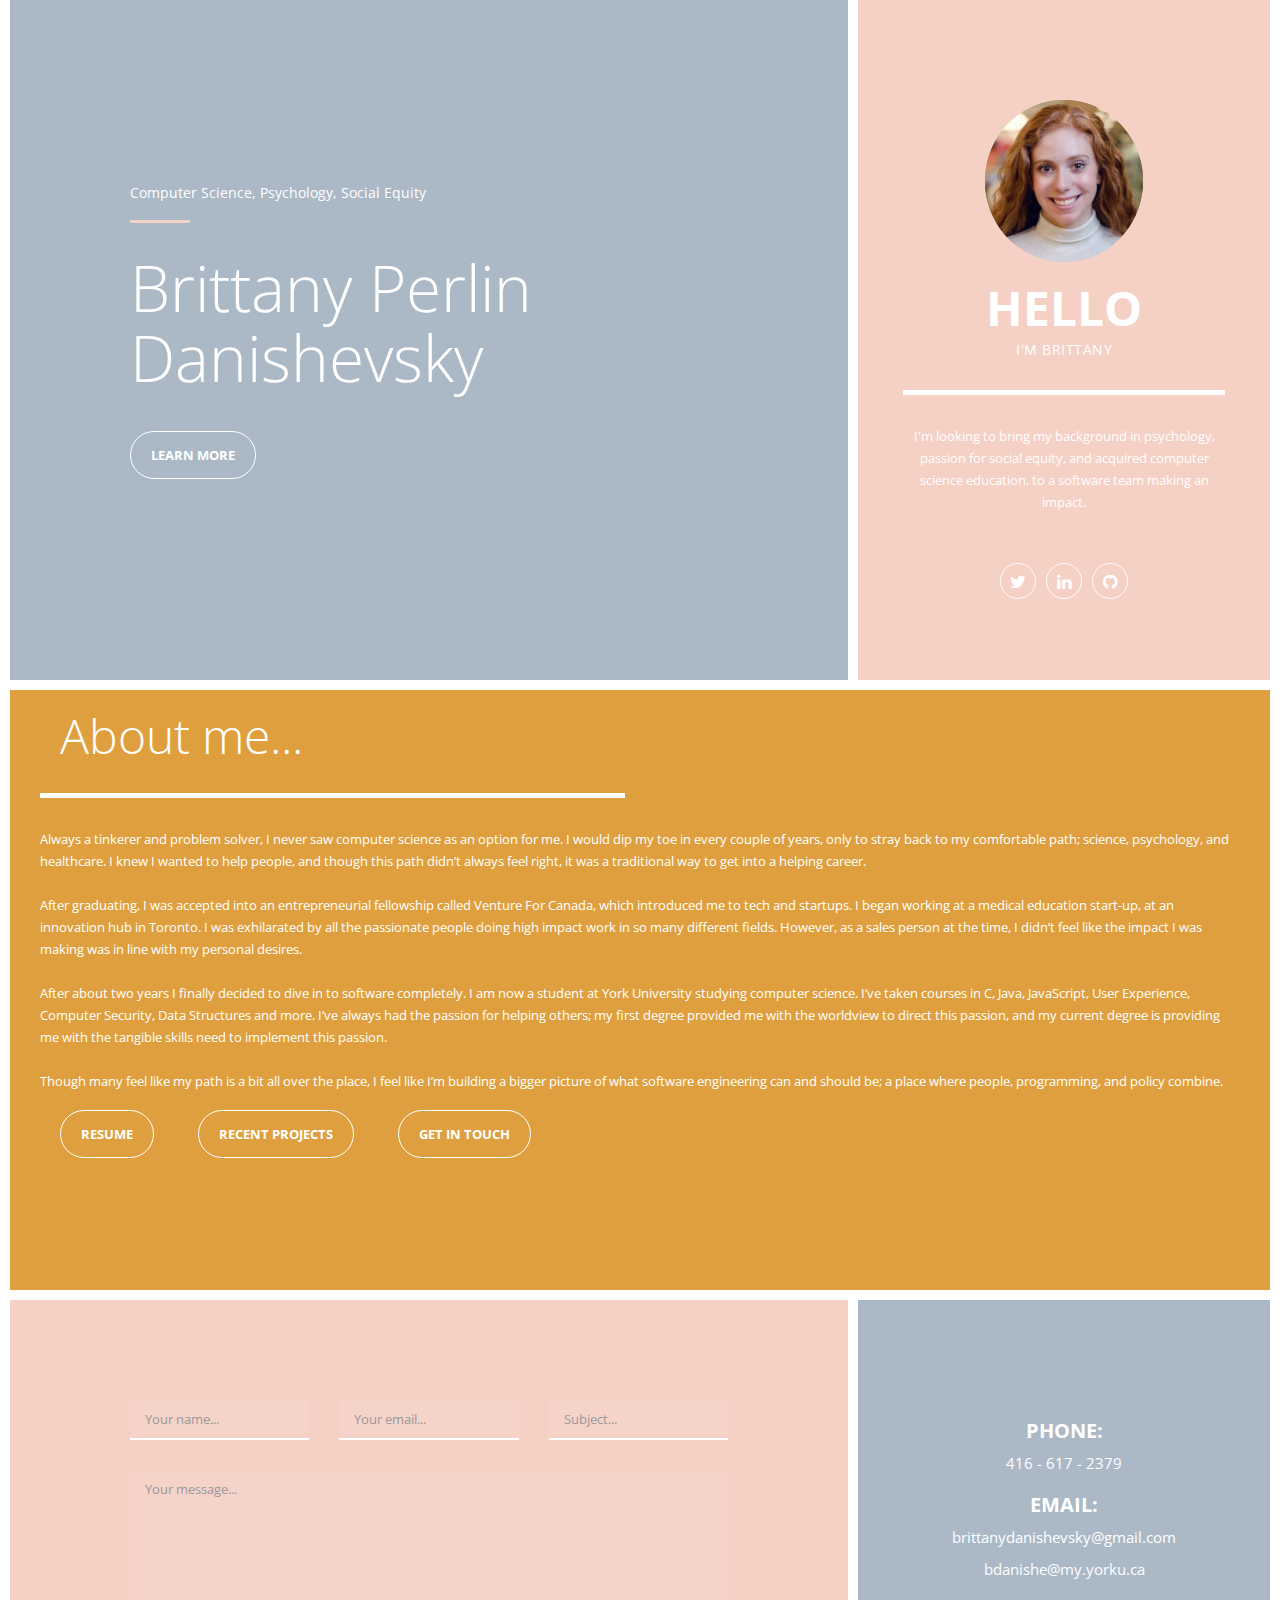
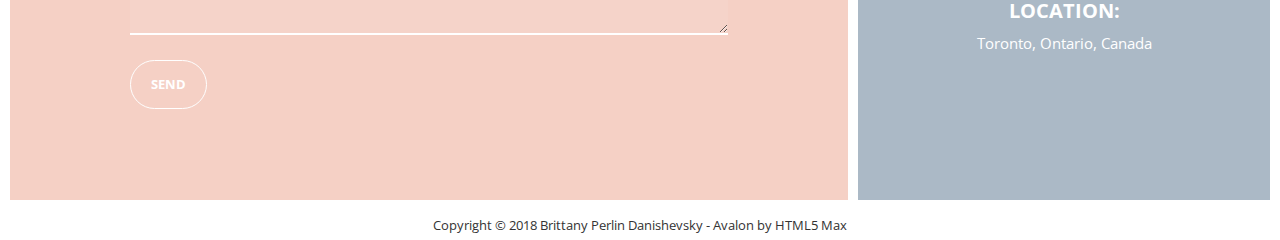
==== commit be6a6315: "Update index.html" ====
--- a/index.html
+++ b/index.html
@@ -3,11 +3,14 @@
     <head>
         <meta charset="utf-8">
         <meta http-equiv="X-UA-Compatible" content="IE=edge,chrome=1">
-        <title>Avalon full-width responsive template</title>
+        <title>Hire me!</title>
 <!--
 Avalon Template
 http://www.templatemo.com/tm-513-avalon
 -->
+	    
+	<link rel="shortcut icon" href="favicon.png">
+	    
         <meta name="description" content="">
         <meta name="viewport" content="width=device-width, initial-scale=1">
         <link rel="apple-touch-icon" href="apple-touch-icon.png">
@@ -377,7 +380,7 @@
                 <div class="col-md-4">
                     <div class="contact-right-content">
                       <h4>Phone: </h4>
-                      <p>416 617 2379</p>
+                      <p>416 - 617 - 2379</p>
                       <h4>Email: </h4>
                       <p>brittanydanishevsky@gmail.com</p>
                       <p>bdanishe@my.yorku.ca</p>
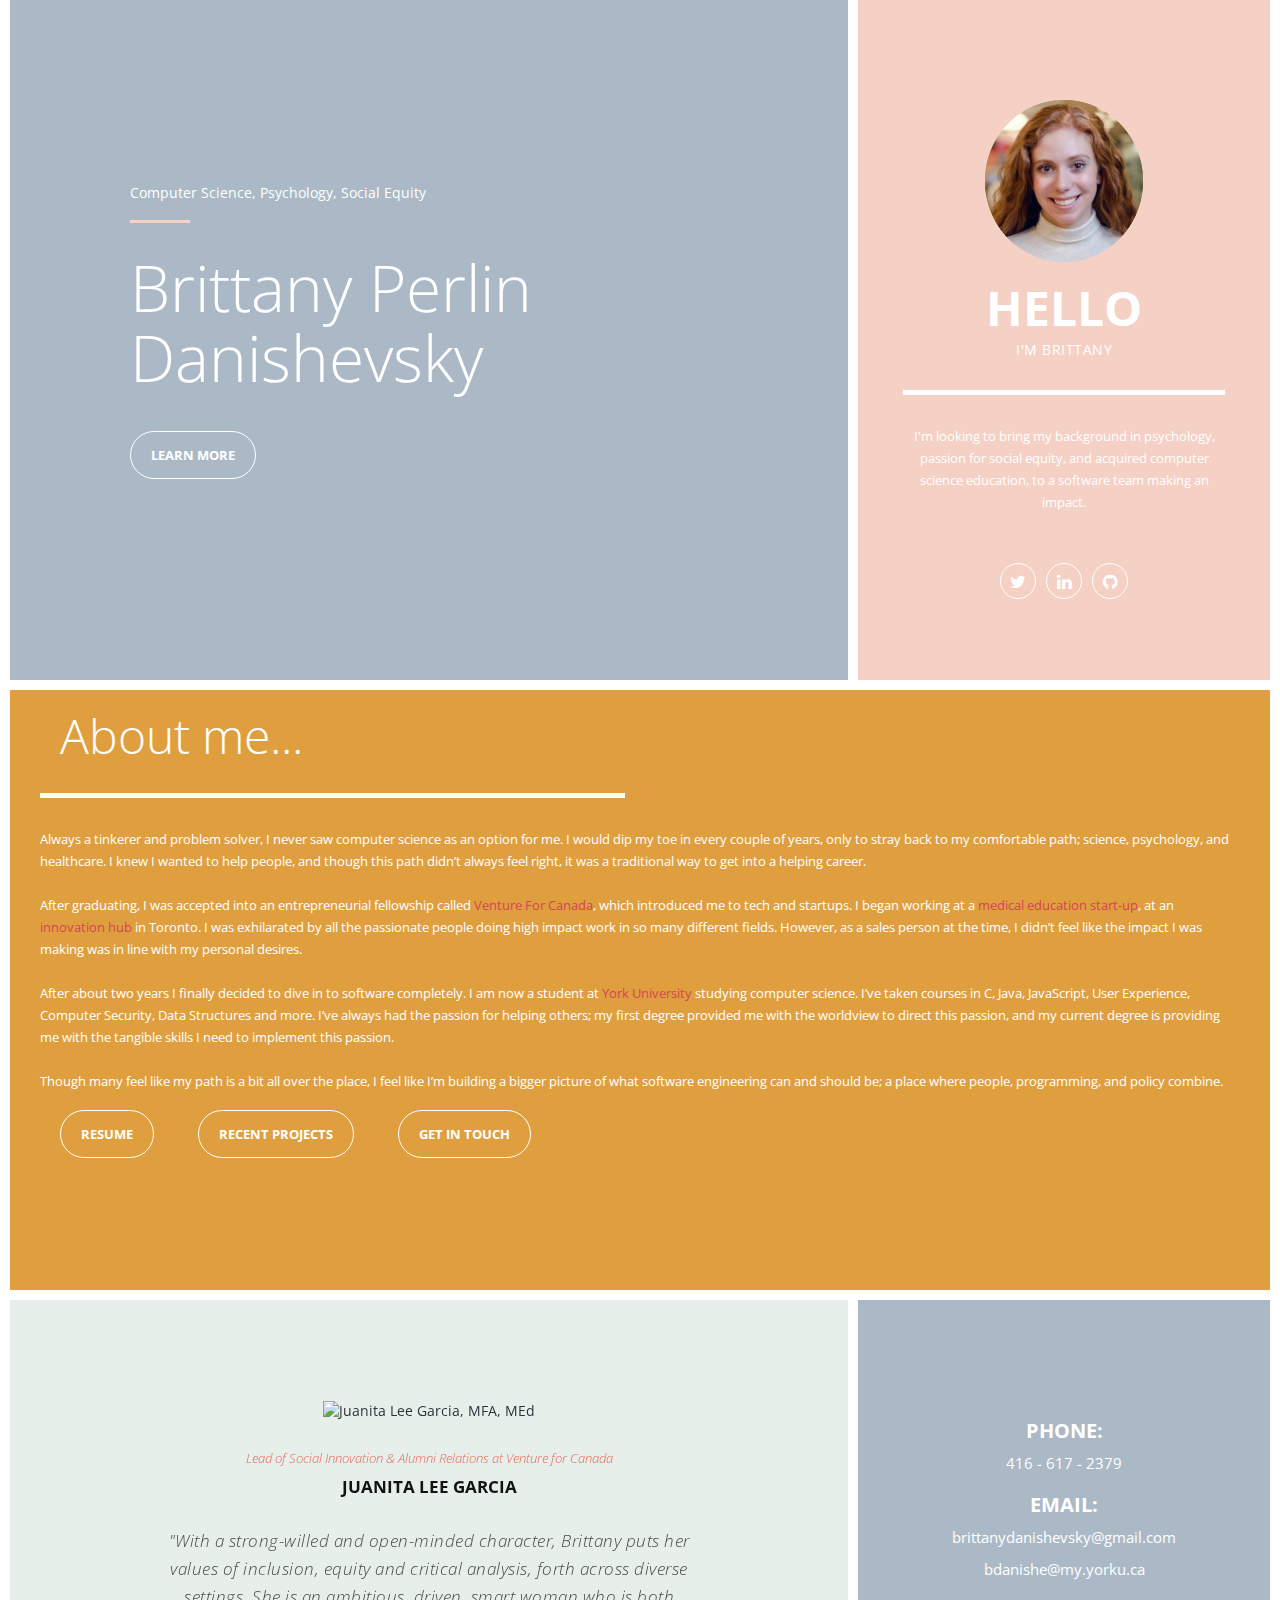
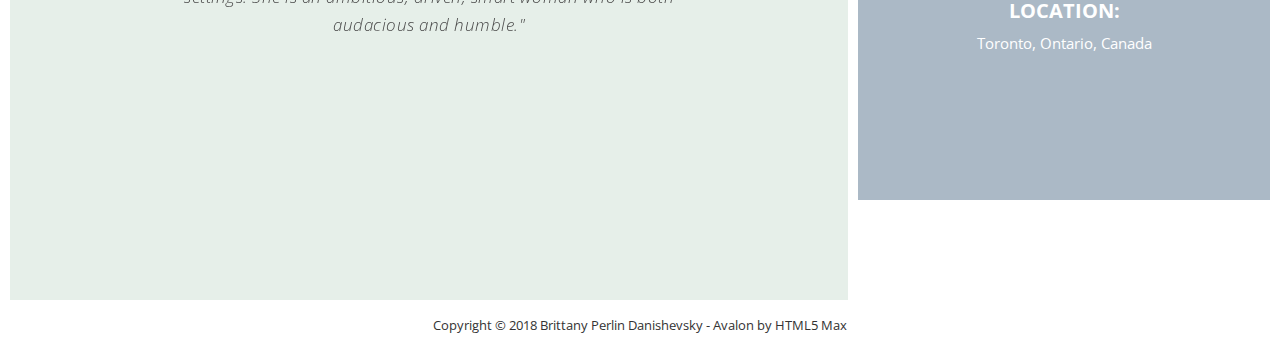
==== commit 9b948def: "Update index.html" ====
--- a/index.html
+++ b/index.html
@@ -8,9 +8,9 @@
 Avalon Template
 http://www.templatemo.com/tm-513-avalon
 -->
-	    
+
 	<link rel="shortcut icon" href="favicon.png">
-	    
+
         <meta name="description" content="">
         <meta name="viewport" content="width=device-width, initial-scale=1">
         <link rel="apple-touch-icon" href="apple-touch-icon.png">
@@ -73,12 +73,12 @@
                                 <div class="line-dec"></div>
                             </div>
                             <div class="col-md-12">
-                                <p> Always a tinkerer and problem solver, I never saw computer science as an option for me. I would dip my toe in every couple of years, only to stray back to my comfortable path; science, psychology, and healthcare. I knew I wanted to help people, and though this path didn’t always feel right, it was a traditional way to get into a helping career. <br><br>After graduating, I was accepted into an entrepreneurial fellowship called Venture For Canada, which introduced me to tech and startups. I began working at a medical education start-up, at an innovation hub in Toronto. I was exhilarated by all the passionate people doing high impact work in so many different fields. However, as a sales person at the time, I didn’t feel like the impact I was making was in line with my personal desires.<br><br>After about two years I finally decided to dive in to software completely. I am now a student at York University studying computer science. I’ve taken courses in C, Java, JavaScript, User Experience, Computer Security, Data Structures and more. I’ve always had the passion for helping others; my first degree provided me with the worldview to direct this passion, and my current degree is providing me with the tangible skills need to implement this passion. <br><br> Though many feel like my path is a bit all over the place, I feel like I’m building a bigger picture of what software engineering can and should be; a place where people, programming, and policy combine. <br><br> </p>
-                                <ul class="white-border-button">
+                                <p> Always a tinkerer and problem solver, I never saw computer science as an option for me. I would dip my toe in every couple of years, only to stray back to my comfortable path; science, psychology, and healthcare. I knew I wanted to help people, and though this path didn’t always feel right, it was a traditional way to get into a helping career. <br><br>After graduating, I was accepted into an entrepreneurial fellowship called <a href="https://ventureforcanada.ca/">Venture For Canada</a>, which introduced me to tech and startups. I began working at a <a href="https://altusassessments.com/medical">medical education start-up</a>, at an <a href="https://www.oneeleven.com/">innovation hub</a> in Toronto. I was exhilarated by all the passionate people doing high impact work in so many different fields. However, as a sales person at the time, I didn’t feel like the impact I was making was in line with my personal desires.<br><br>After about two years I finally decided to dive in to software completely. I am now a student at <a href="http://eecs.lassonde.yorku.ca/course/computer-science/">York University</a> studying computer science. I’ve taken courses in C, Java, JavaScript, User Experience, Computer Security, Data Structures and more. I’ve always had the passion for helping others; my first degree provided me with the worldview to direct this passion, and my current degree is providing me with the tangible skills I need to implement this passion. <br><br> Though many feel like my path is a bit all over the place, I feel like I’m building a bigger picture of what software engineering can and should be; a place where people, programming, and policy combine. <br><br> </p>
+                                <div class ="more-buttons"><ul class="white-border-button">
                                     <li><a href="BrittanyDanishevskyResume.pdf" target="_blank">Resume</a></li>
                                     <li><a href="recentprojects.html" target="_blank">Recent Projects</a></li>
-                                    <li><a href="#" class="scroll-link" data-id="contact">Get in touch</a></li>
-                                </ul>
+                                    <li><a href="mailto:brittanydanishevsky@gmail.com" target="_blank">Get in touch</a></li>
+                                </ul></div>
                             </div>
                         </div>
                     </div>
@@ -238,10 +238,10 @@
                 </div>
             </div>
         </div>
-    </section>
-
-
-    <section class="testimonial" id="testimonial-section">
+    </section> -->
+
+
+    <!-- <section class="testimonial" id="testimonial-section">
         <div class="container-fluid">
             <div class="row">
                 <div class="col-md-4">
@@ -347,7 +347,30 @@
         <div class="container-fluid">
             <div class="row">
                 <div class="col-md-8">
-                    <form id="contact" action="mail.php" method="post">
+                  <div id="owl-testimonial" class="owl-carousel owl-theme">
+                      <div class="item col-md-12">
+                          <img src="img/juanita.jpg" alt="Juanita Lee Garcia, MFA, MEd">
+                          <span>Lead of Social Innovation & Alumni Relations at Venture for Canada</span>
+                          <h4>Juanita Lee Garcia</h4>
+                          <br>
+                          <p><em>"</em>With a strong-willed and open-minded character, Brittany puts her values of inclusion, equity and critical analysis, forth across diverse settings. She is an ambitious, driven, smart woman who is both audacious and humble.<em>"</em></p>
+                      </div>
+                      <!-- <div class="item col-md-12">
+                          <img src="img/author_02.png" alt="Johnny Smith">
+                          <span>Web Developer</span>
+                          <h4>Johnny Smith</h4>
+                          <br>
+                          <p><em>"</em>Morbi elit est, pharetra ac enim a, faucibus dignissim augue. Quisque erat erat, placerat non pulvinar eget, sodales eget ex. Cras pulvinar purus et rutrum faucibus.<em>"</em></p>
+                      </div>
+                      <div class="item col-md-12">
+                          <img src="img/author_03.png" alt="William Smoker">
+                          <span>Managing Director</span>
+                          <h4>William Smoker</h4>
+                          <br>
+                          <p><em>"</em>Praesent luctus lacinia erat, quis lacinia ipsum varius a. Nullam a velit mollis, suscipit felis vitae, dictum libero hendrerit nibh quis sodales gravida ornare ultricies viverra.<em>"</em></p>
+                      </div> -->
+                  </div>
+                    <!-- <form id="contact" action="mail.php" method="post">
                         <div class="row">
                             <div class="col-md-4">
                               <fieldset>
@@ -375,7 +398,7 @@
                               </fieldset>
                             </div>
                         </div>
-                    </form>
+                    </form> -->
                 </div>
                 <div class="col-md-4">
                     <div class="contact-right-content">
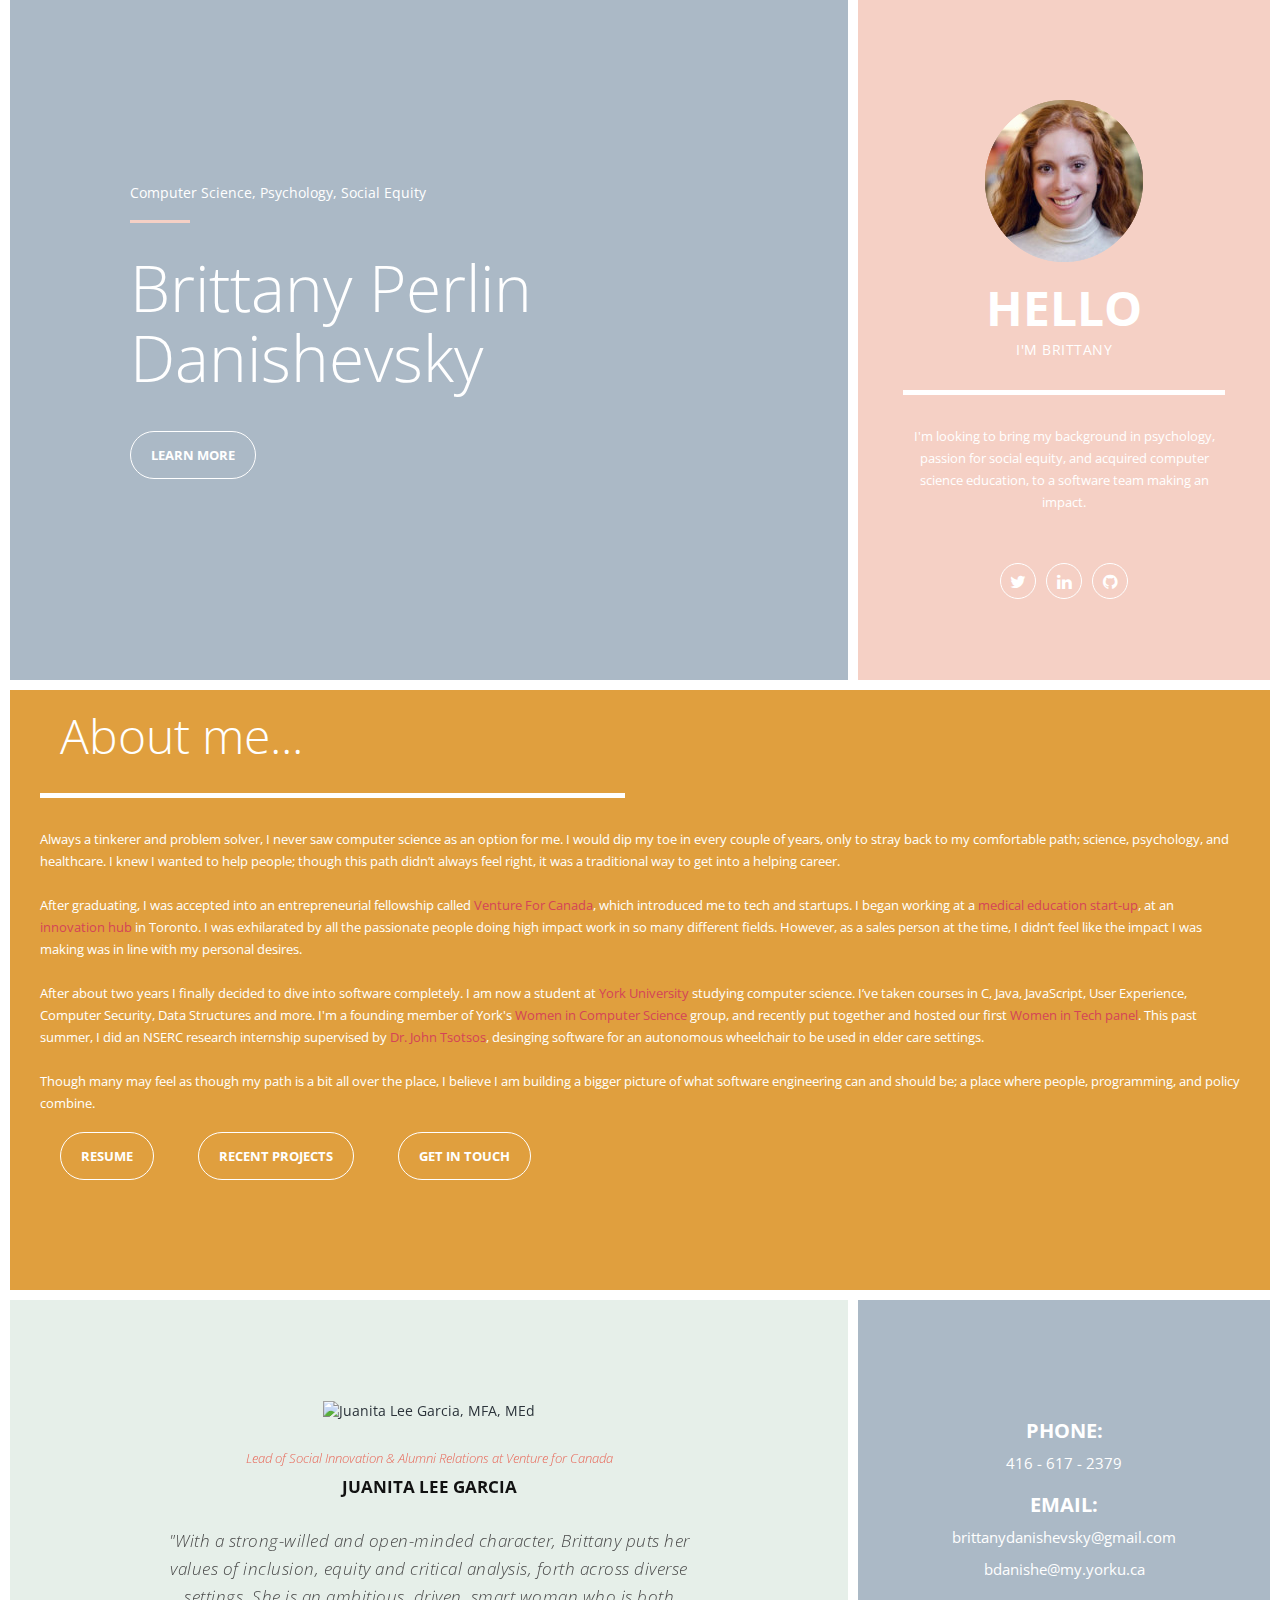
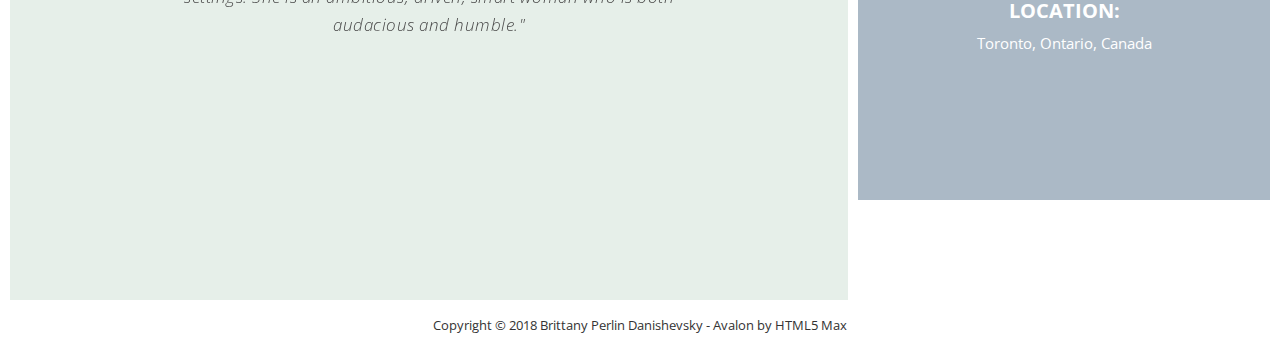
==== commit 1aa1aacc: "Update index.html" ====
--- a/index.html
+++ b/index.html
@@ -73,7 +73,7 @@
                                 <div class="line-dec"></div>
                             </div>
                             <div class="col-md-12">
-                                <p> Always a tinkerer and problem solver, I never saw computer science as an option for me. I would dip my toe in every couple of years, only to stray back to my comfortable path; science, psychology, and healthcare. I knew I wanted to help people, and though this path didn’t always feel right, it was a traditional way to get into a helping career. <br><br>After graduating, I was accepted into an entrepreneurial fellowship called <a href="https://ventureforcanada.ca/">Venture For Canada</a>, which introduced me to tech and startups. I began working at a <a href="https://altusassessments.com/medical">medical education start-up</a>, at an <a href="https://www.oneeleven.com/">innovation hub</a> in Toronto. I was exhilarated by all the passionate people doing high impact work in so many different fields. However, as a sales person at the time, I didn’t feel like the impact I was making was in line with my personal desires.<br><br>After about two years I finally decided to dive in to software completely. I am now a student at <a href="http://eecs.lassonde.yorku.ca/course/computer-science/">York University</a> studying computer science. I’ve taken courses in C, Java, JavaScript, User Experience, Computer Security, Data Structures and more. I’ve always had the passion for helping others; my first degree provided me with the worldview to direct this passion, and my current degree is providing me with the tangible skills I need to implement this passion. <br><br> Though many feel like my path is a bit all over the place, I feel like I’m building a bigger picture of what software engineering can and should be; a place where people, programming, and policy combine. <br><br> </p>
+                                <p> Always a tinkerer and problem solver, I never saw computer science as an option for me. I would dip my toe in every couple of years, only to stray back to my comfortable path; science, psychology, and healthcare. I knew I wanted to help people; though this path didn’t always feel right, it was a traditional way to get into a helping career. <br><br>After graduating, I was accepted into an entrepreneurial fellowship called <a href="https://ventureforcanada.ca/">Venture For Canada</a>, which introduced me to tech and startups. I began working at a <a href="https://altusassessments.com/medical">medical education start-up</a>, at an <a href="https://www.oneeleven.com/">innovation hub</a> in Toronto. I was exhilarated by all the passionate people doing high impact work in so many different fields. However, as a sales person at the time, I didn’t feel like the impact I was making was in line with my personal desires.<br><br>After about two years I finally decided to dive into software completely. I am now a student at <a href="http://eecs.lassonde.yorku.ca/course/computer-science/">York University</a> studying computer science. I’ve taken courses in C, Java, JavaScript, User Experience, Computer Security, Data Structures and more. I'm a founding member of York's <a href="http://eecs.lassonde.yorku.ca/activities/wicse/">Women in Computer Science</a> group, and recently put together and hosted our first <a href="https://www.facebook.com/ieeelassonde/videos/1181905711998935/">Women in Tech panel</a>. This past summer, I did an NSERC research internship supervised by <a href="http://www.cse.yorku.ca/~tsotsos/Tsotsos/Home.html">Dr. John Tsotsos</a>, desinging software for an autonomous wheelchair to be used in elder care settings.<br><br> Though many may feel as though my path is a bit all over the place, I believe I am building a bigger picture of what software engineering can and should be; a place where people, programming, and policy combine. <br><br> </p>
                                 <div class ="more-buttons"><ul class="white-border-button">
                                     <li><a href="BrittanyDanishevskyResume.pdf" target="_blank">Resume</a></li>
                                     <li><a href="recentprojects.html" target="_blank">Recent Projects</a></li>
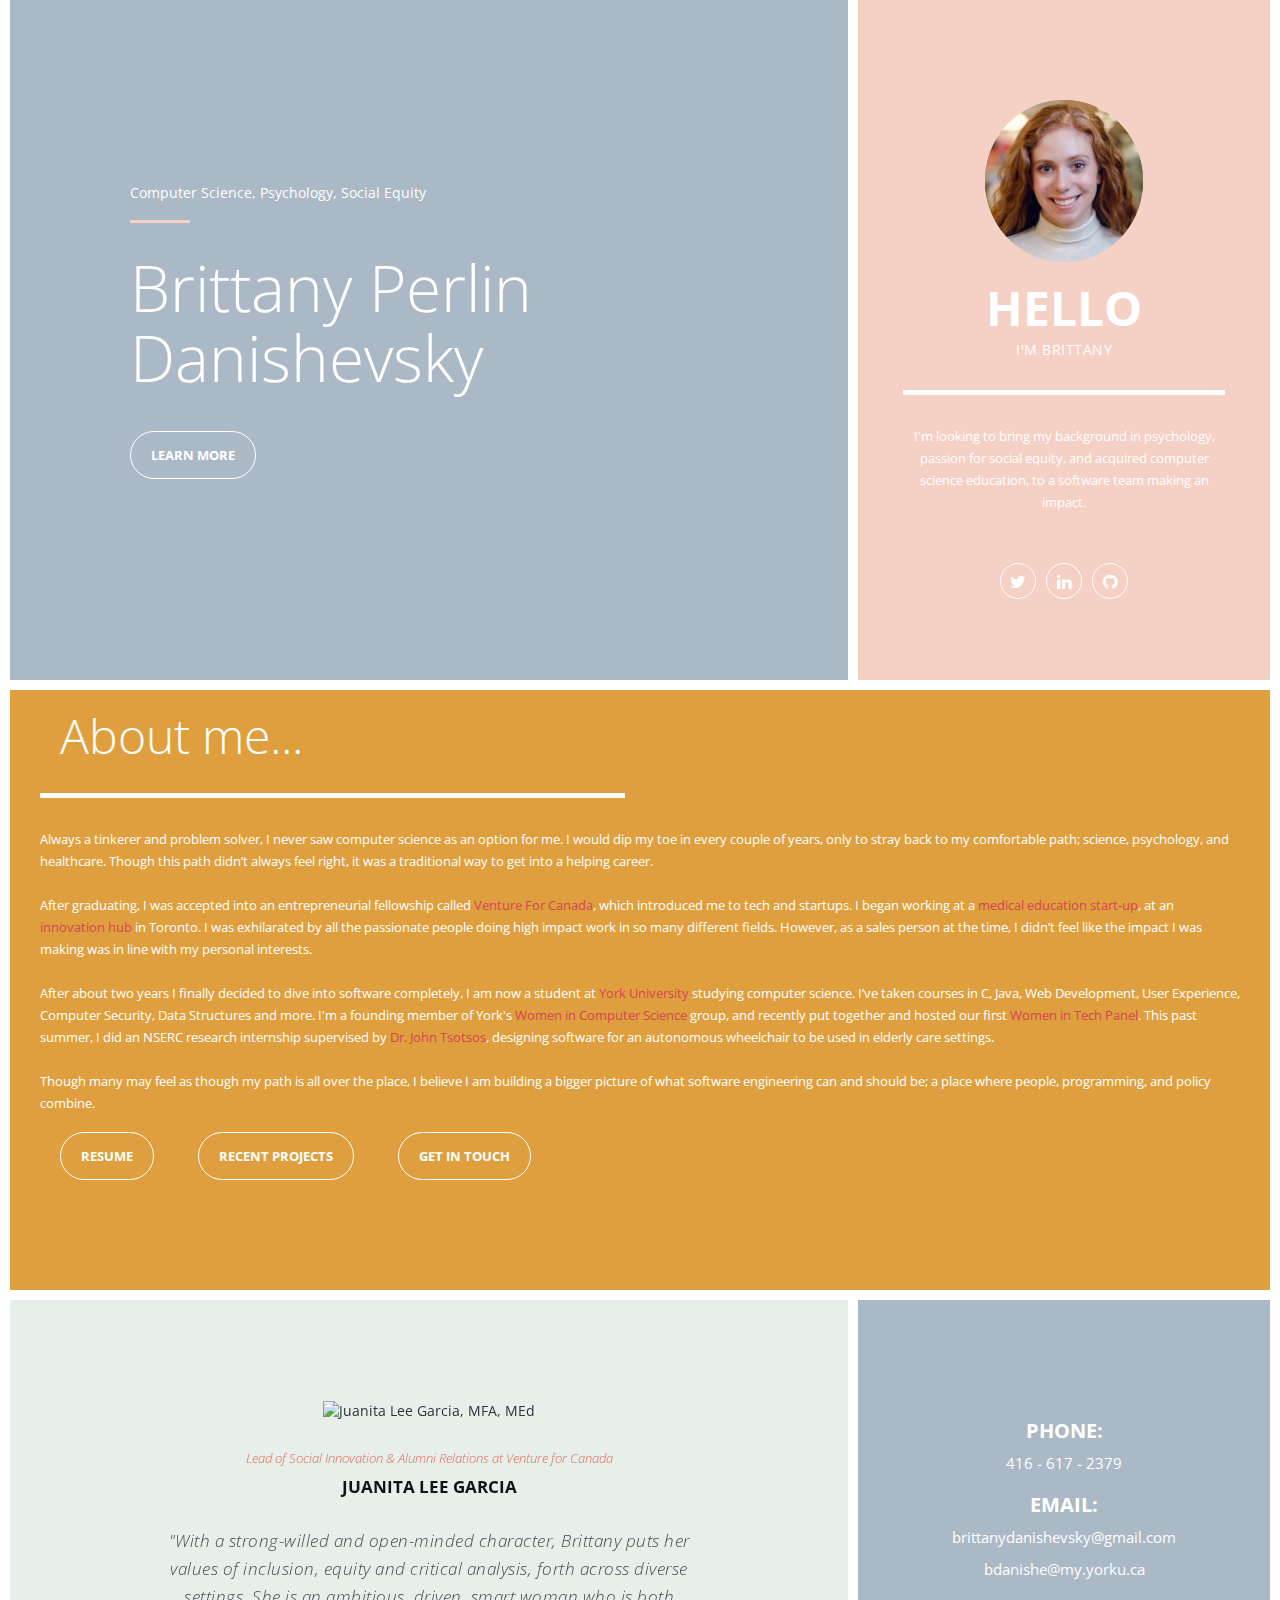
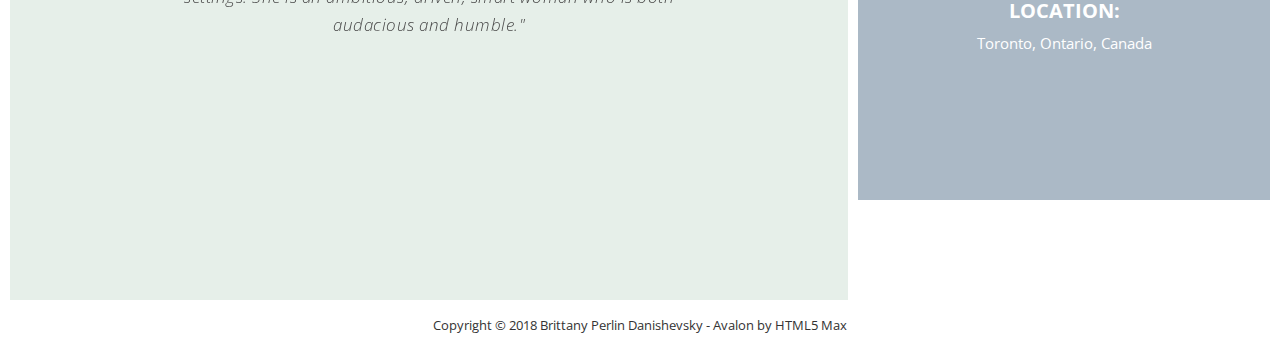
==== commit 83251d45: "Update index.html" ====
--- a/index.html
+++ b/index.html
@@ -73,7 +73,7 @@
                                 <div class="line-dec"></div>
                             </div>
                             <div class="col-md-12">
-                                <p> Always a tinkerer and problem solver, I never saw computer science as an option for me. I would dip my toe in every couple of years, only to stray back to my comfortable path; science, psychology, and healthcare. I knew I wanted to help people; though this path didn’t always feel right, it was a traditional way to get into a helping career. <br><br>After graduating, I was accepted into an entrepreneurial fellowship called <a href="https://ventureforcanada.ca/">Venture For Canada</a>, which introduced me to tech and startups. I began working at a <a href="https://altusassessments.com/medical">medical education start-up</a>, at an <a href="https://www.oneeleven.com/">innovation hub</a> in Toronto. I was exhilarated by all the passionate people doing high impact work in so many different fields. However, as a sales person at the time, I didn’t feel like the impact I was making was in line with my personal desires.<br><br>After about two years I finally decided to dive into software completely. I am now a student at <a href="http://eecs.lassonde.yorku.ca/course/computer-science/">York University</a> studying computer science. I’ve taken courses in C, Java, JavaScript, User Experience, Computer Security, Data Structures and more. I'm a founding member of York's <a href="http://eecs.lassonde.yorku.ca/activities/wicse/">Women in Computer Science</a> group, and recently put together and hosted our first <a href="https://www.facebook.com/ieeelassonde/videos/1181905711998935/">Women in Tech panel</a>. This past summer, I did an NSERC research internship supervised by <a href="http://www.cse.yorku.ca/~tsotsos/Tsotsos/Home.html">Dr. John Tsotsos</a>, desinging software for an autonomous wheelchair to be used in elder care settings.<br><br> Though many may feel as though my path is a bit all over the place, I believe I am building a bigger picture of what software engineering can and should be; a place where people, programming, and policy combine. <br><br> </p>
+				<p>Always a tinkerer and problem solver, I never saw computer science as an option for me. I would dip my toe in every couple of years, only to stray back to my comfortable path; science, psychology, and healthcare. Though this path didn’t always feel right, it was a traditional way to get into a helping career.<br><br>After graduating, I was accepted into an entrepreneurial fellowship called <a href="https://ventureforcanada.ca/">Venture For Canada</a>, which introduced me to tech and startups. I began working at a <a href="https://altusassessments.com/medical">medical education start-up</a>, at an <a href="https://www.oneeleven.com/">innovation hub</a> in Toronto. I was exhilarated by all the passionate people doing high impact work in so many different fields. However, as a sales person at the time, I didn’t feel like the impact I was making was in line with my personal interests.<br><br>After about two years I finally decided to dive into software completely. I am now a student at <a href="http://eecs.lassonde.yorku.ca/course/computer-science/">York University</a> studying computer science. I’ve taken courses in C, Java, Web Development, User Experience, Computer Security, Data Structures and more. I'm a founding member of York's <a href="http://eecs.lassonde.yorku.ca/activities/wicse/">Women in Computer Science</a> group, and recently put together and hosted our first <a href="https://www.facebook.com/ieeelassonde/videos/1181905711998935/">Women in Tech Panel</a>. This past summer, I did an NSERC research internship supervised by <a href="http://www.cse.yorku.ca/~tsotsos/Tsotsos/Home.html">Dr. John Tsotsos</a>, designing software for an autonomous wheelchair to be used in elderly care settings.<br><br>Though many may feel as though my path is all over the place, I believe I am building a bigger picture of what software engineering can and should be; a place where people, programming, and policy combine.<br><br> </p>
                                 <div class ="more-buttons"><ul class="white-border-button">
                                     <li><a href="BrittanyDanishevskyResume.pdf" target="_blank">Resume</a></li>
                                     <li><a href="recentprojects.html" target="_blank">Recent Projects</a></li>
